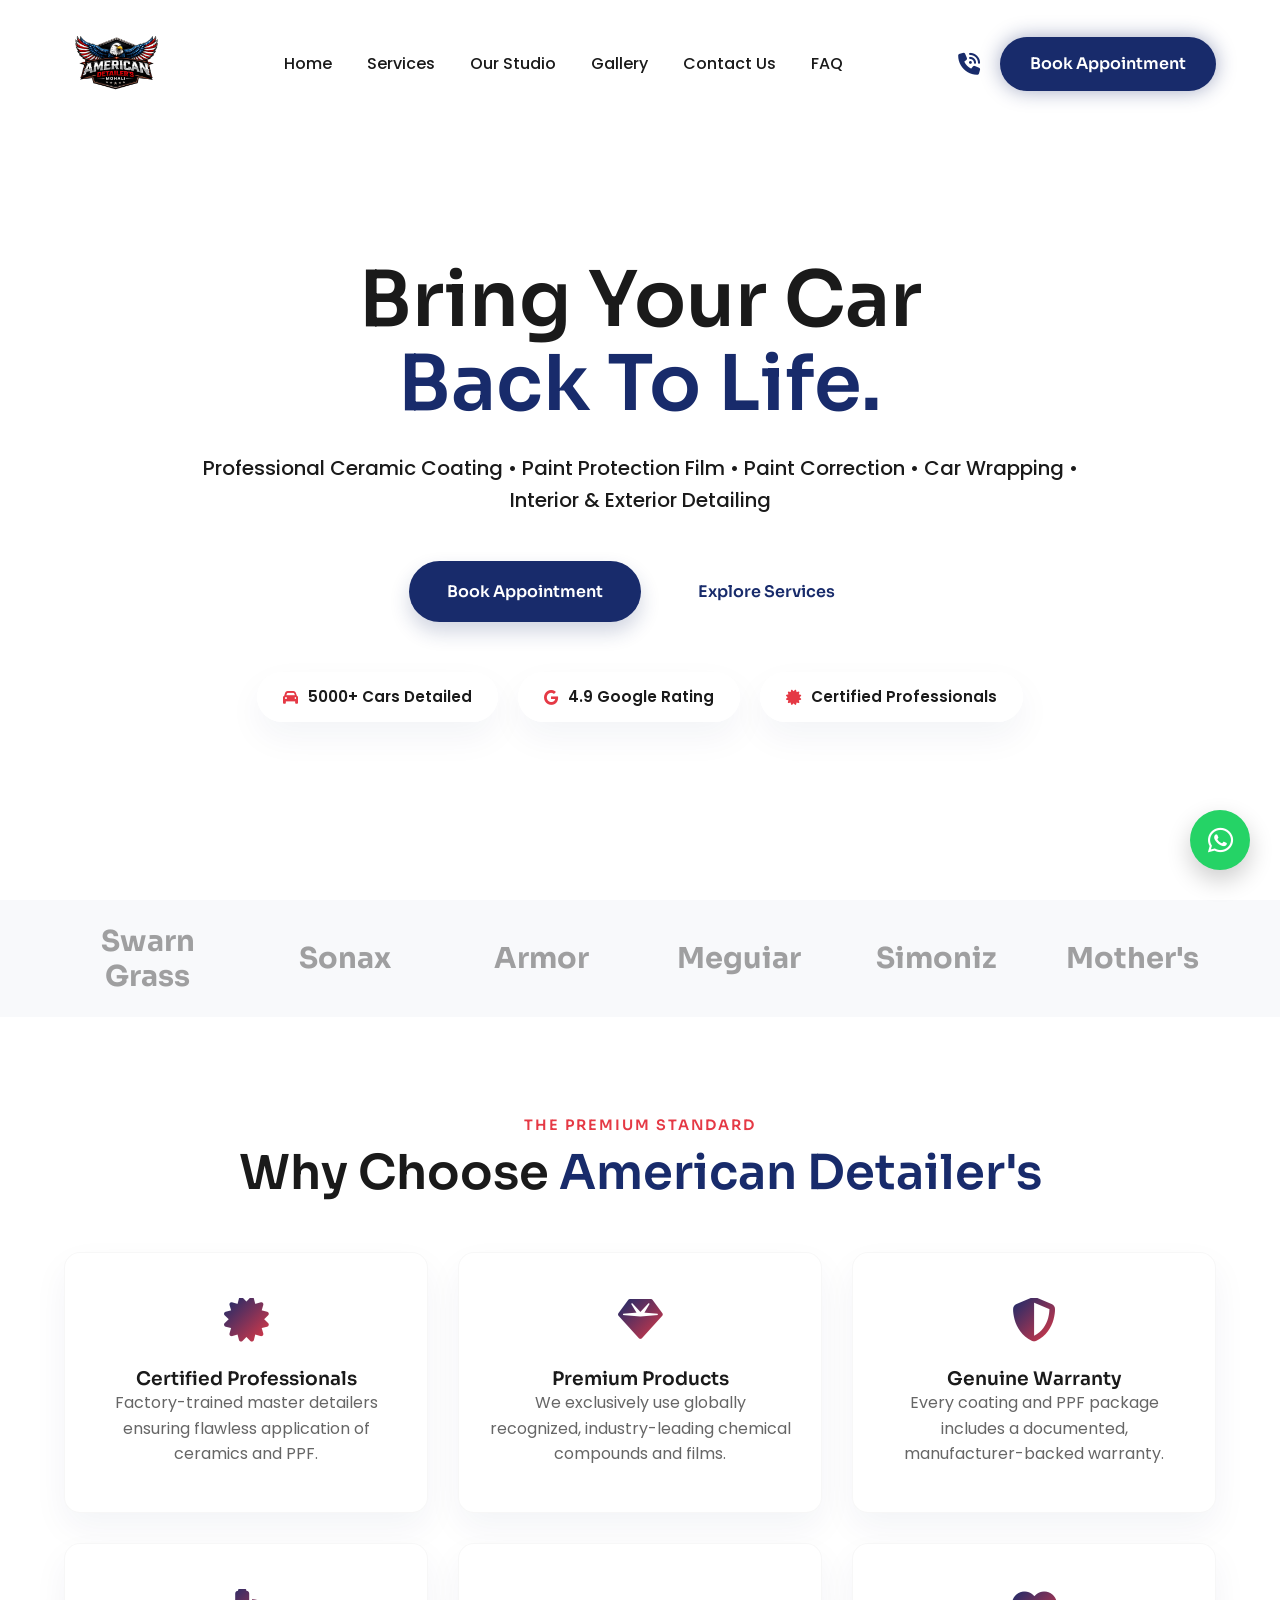
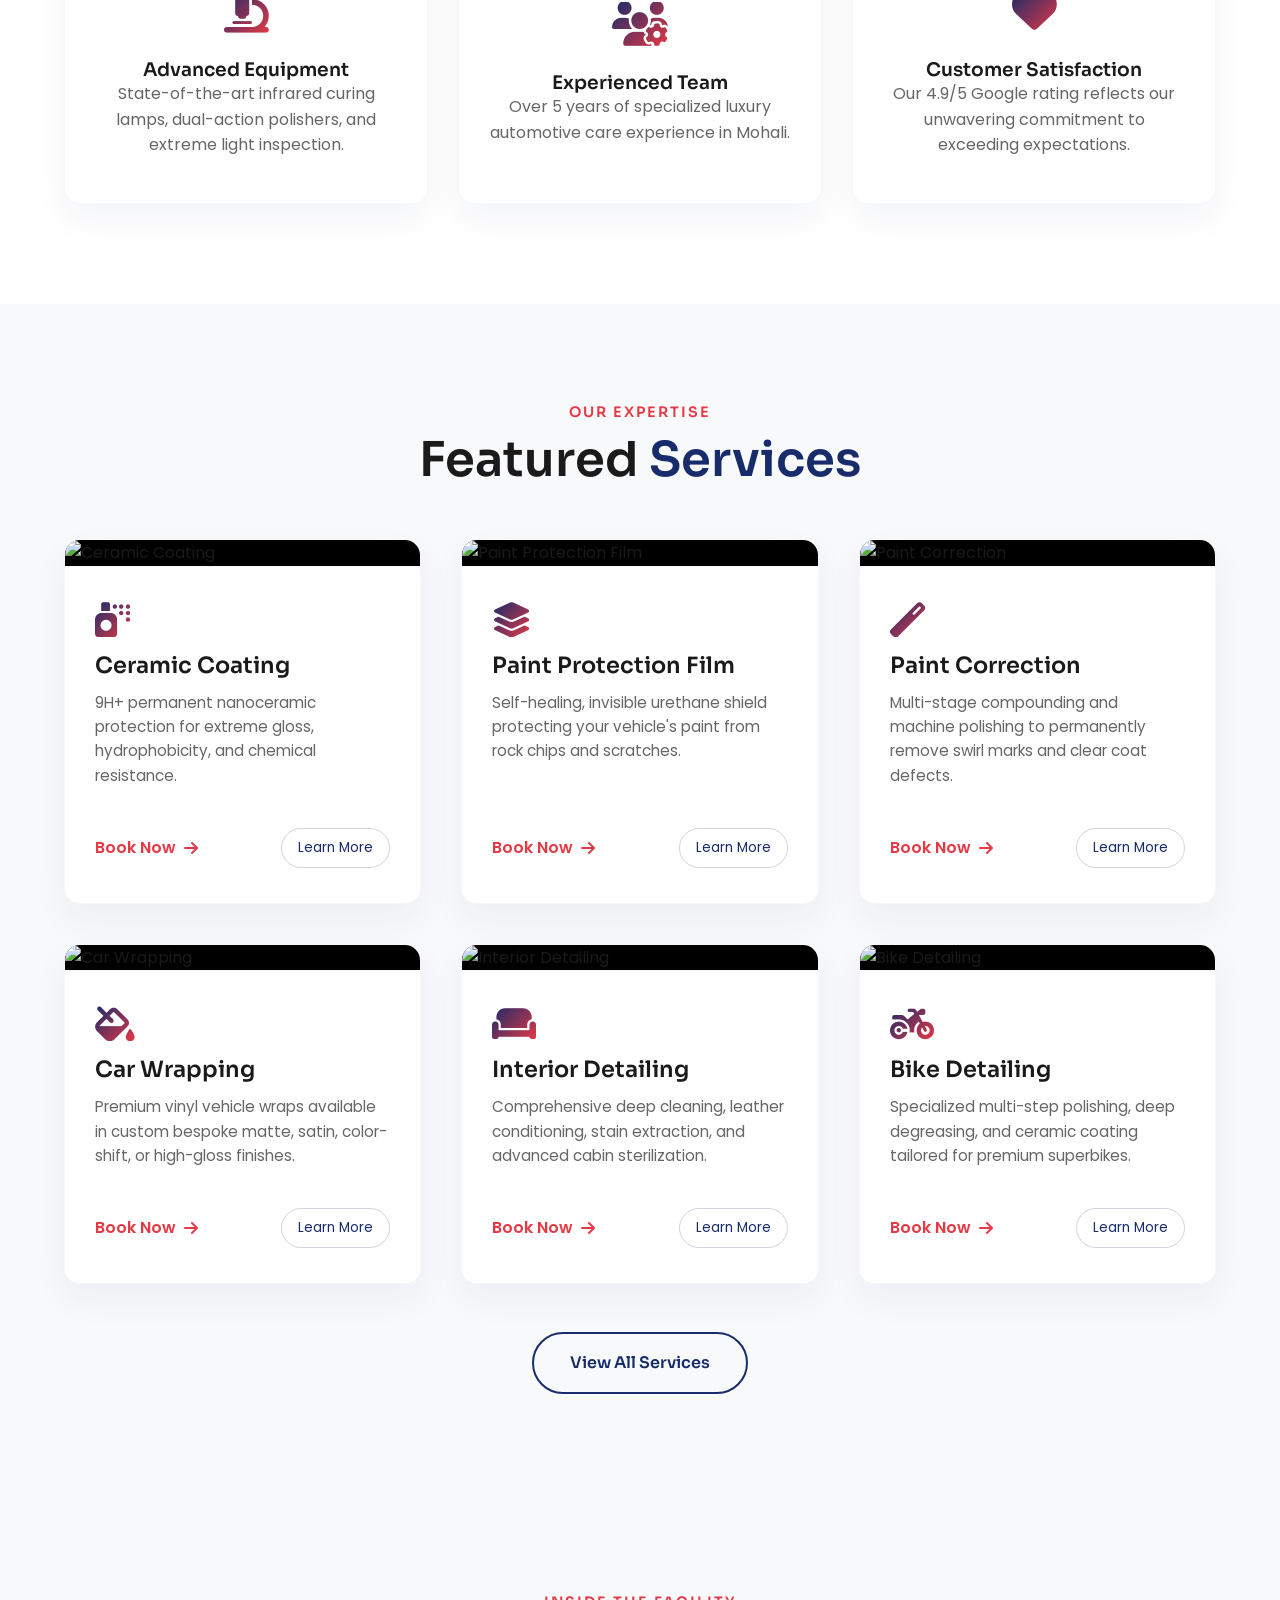
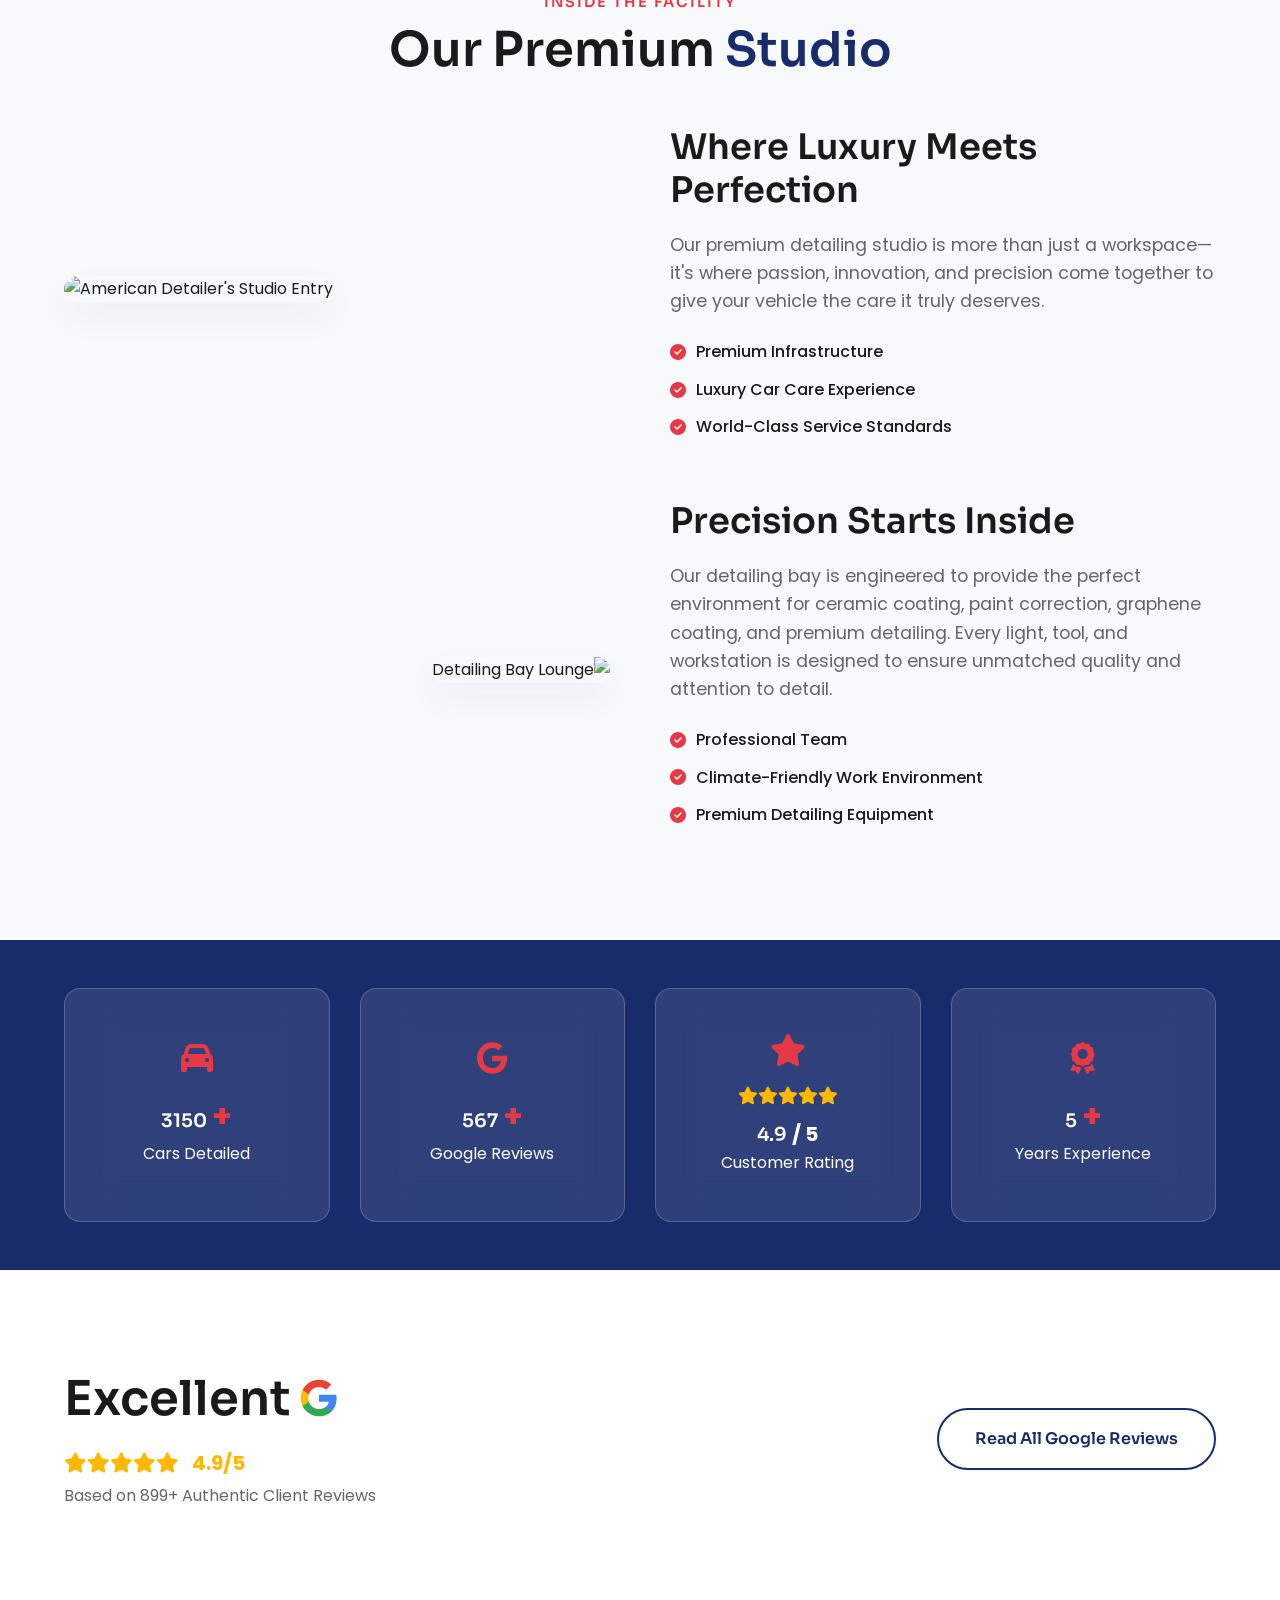
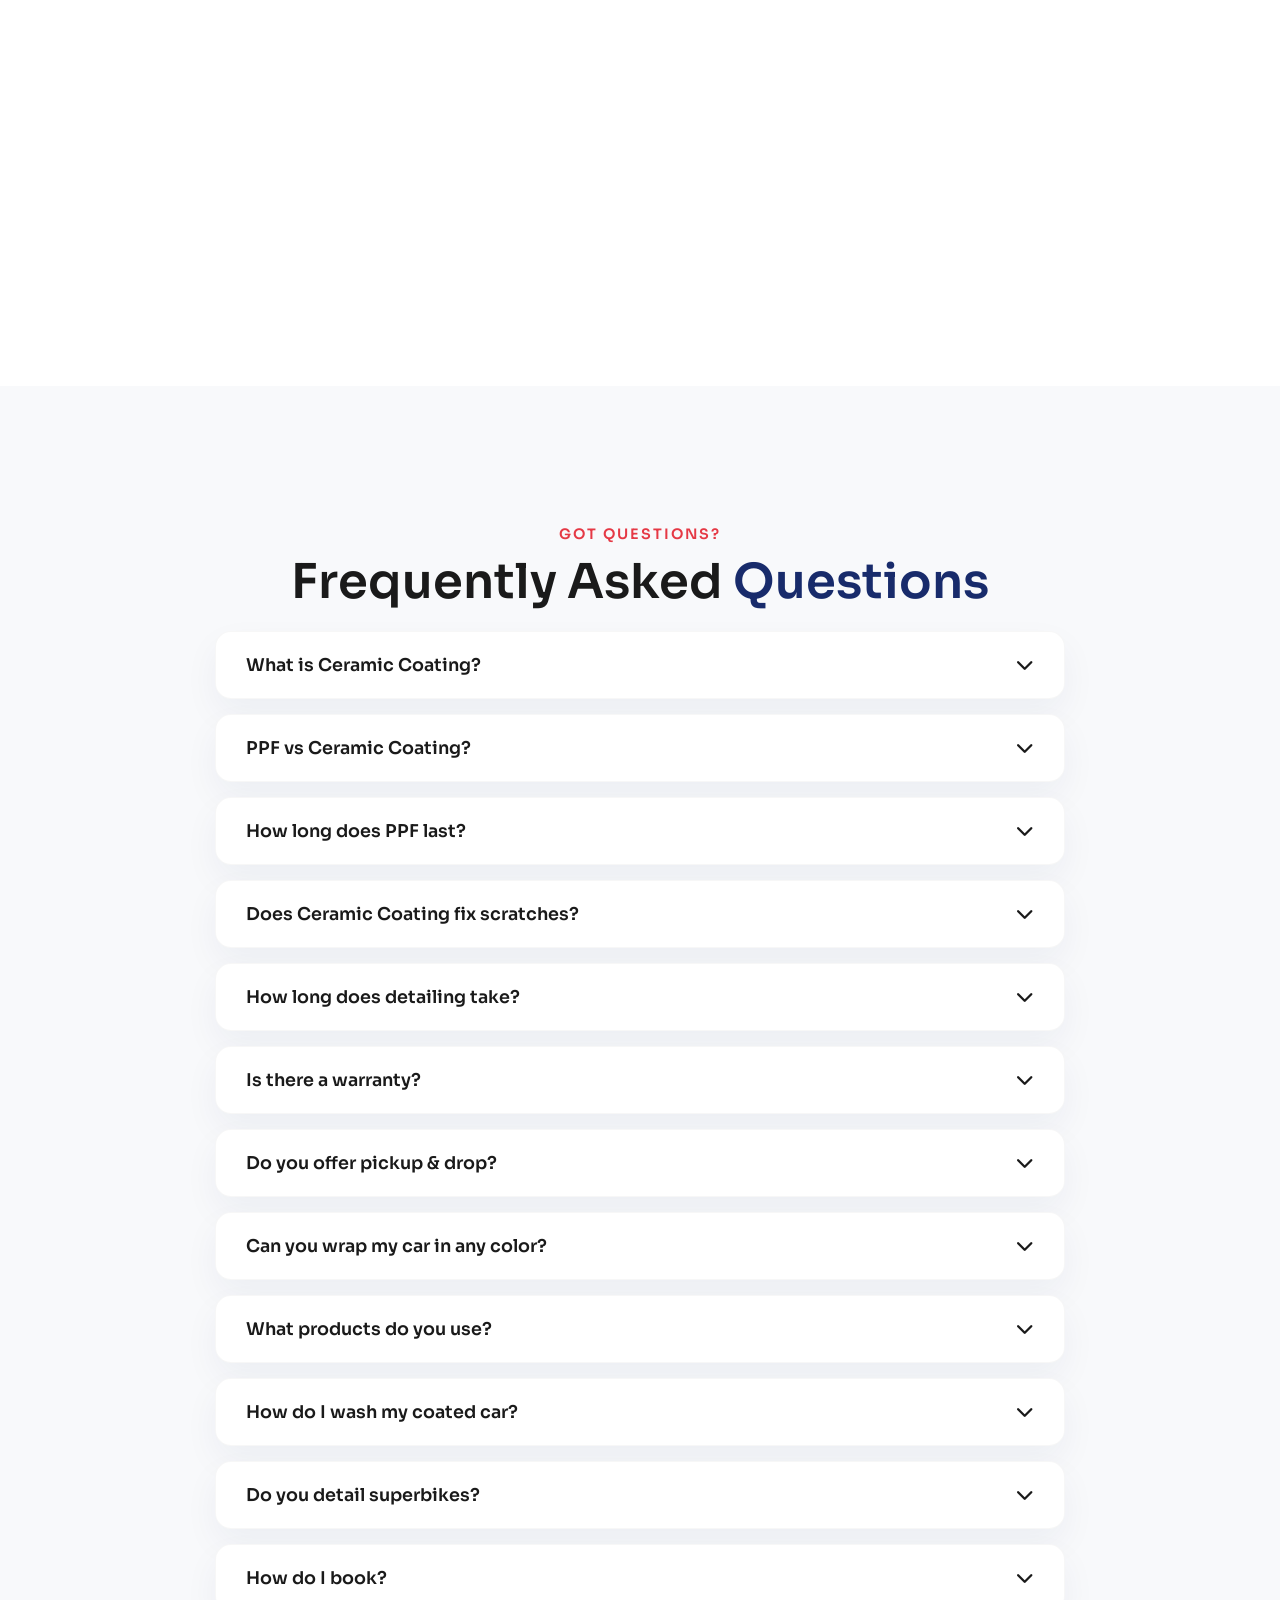
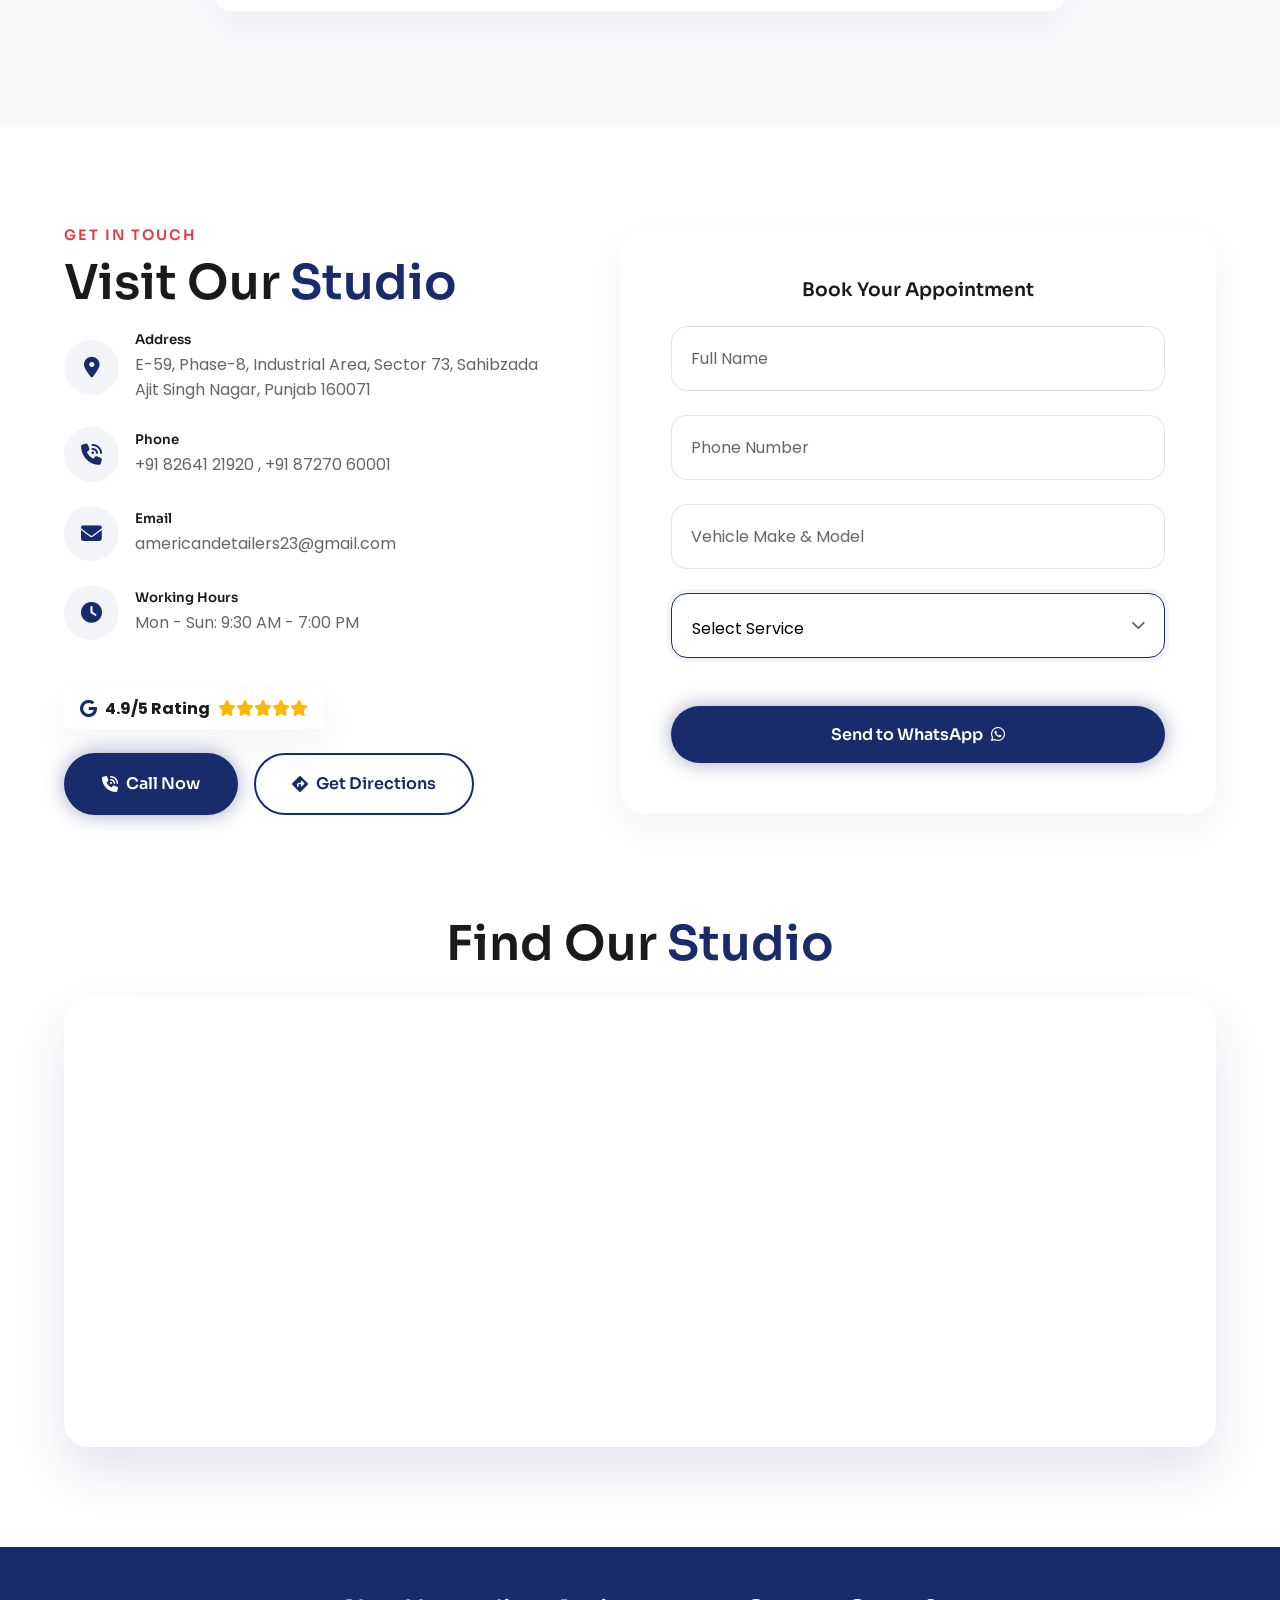
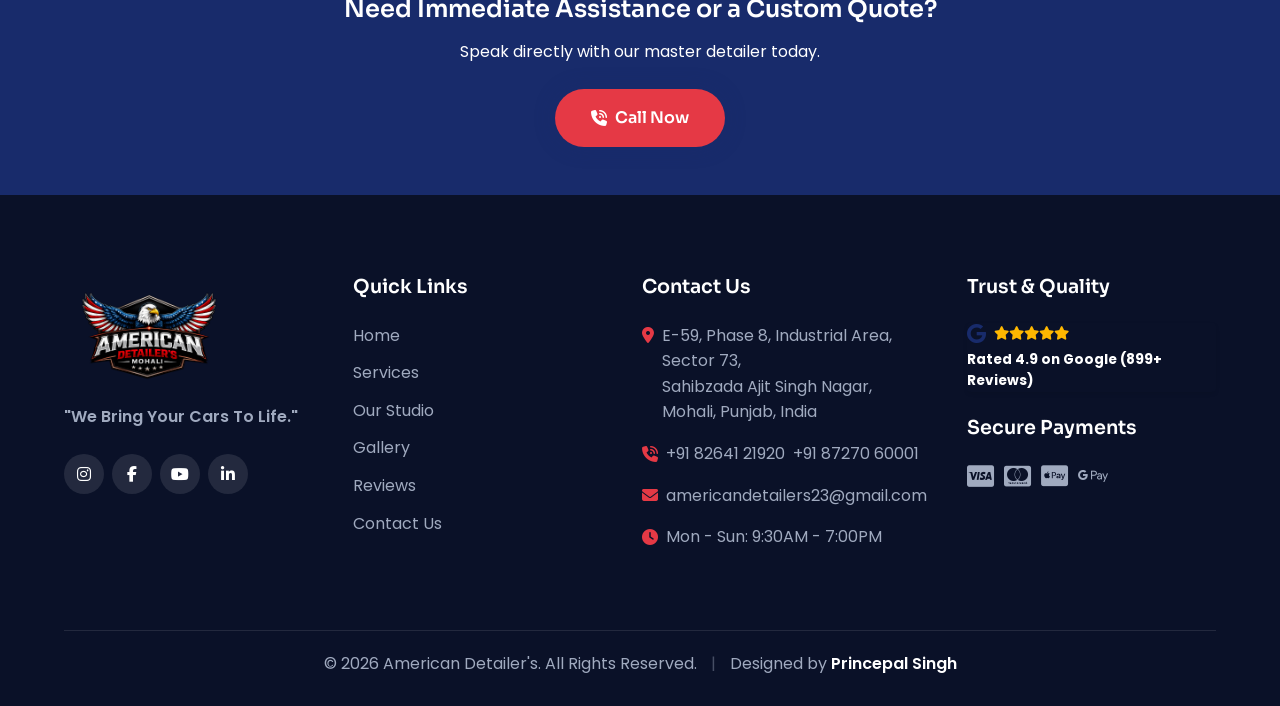
==== index.html @ 73a1cb14 "Add files via upload" ====
<!DOCTYPE html>
<html lang="en">
<head>
    <meta charset="UTF-8">
    <meta name="viewport" content="width=device-width, initial-scale=1.0">
    <title>American Detailer's | Luxury Auto Detailing Studio</title>
    <meta name="description" content="Mohali's premium auto detailing studio. We bring your cars to life with Ceramic Coating, PPF, and Paint Correction.">
    
    <!-- Fonts -->
    <link rel="preconnect" href="https://fonts.googleapis.com">
    <link rel="preconnect" href="https://fonts.gstatic.com" crossorigin>
    <link href="https://fonts.googleapis.com/css2?family=Poppins:wght@300;400;500;600&family=Sora:wght@400;500;600;700&display=swap" rel="stylesheet">
    
    <!-- Libraries -->
    <link rel="stylesheet" href="https://cdnjs.cloudflare.com/ajax/libs/font-awesome/6.4.0/css/all.min.css">
    <link rel="stylesheet" href="https://unpkg.com/aos@2.3.1/dist/aos.css">
    <link rel="stylesheet" href="https://cdn.jsdelivr.net/npm/swiper@10/swiper-bundle.min.css">
    
    <!-- CSS -->
    <link rel="stylesheet" href="style.css">

    <!-- New Home Page Specific Styles (Maintains existing variables & design language) -->
    <style>
        /* Why Choose Us Section */
        .features-grid { display: grid; grid-template-columns: repeat(auto-fit, minmax(300px, 1fr)); gap: 30px; margin-top: 50px; }
        .feature-card { padding: 45px 30px; text-align: center; display: flex; flex-direction: column; align-items: center; justify-content: center; height: 100%; border: 1px solid rgba(0,0,0,0.03); }
        .feature-icon { font-size: 2.8rem; margin-bottom: 25px; display: inline-block; background: linear-gradient(135deg, var(--primary), var(--accent)); -webkit-background-clip: text; -webkit-text-fill-color: transparent; }
        
        /* Updated Service Cards Actions */
        .service-actions { display: flex; align-items: center; justify-content: space-between; width: 100%; margin-top: auto; padding-top: 15px; }
        .service-actions .btn-text { margin-top: 0 !important; }
        .service-actions .btn-outline-sm { padding: 8px 16px; border: 1px solid rgba(24, 43, 107, 0.2); border-radius: 50px; font-size: 0.85rem; color: var(--primary); transition: var(--transition); }
        .service-actions .btn-outline-sm:hover { background: var(--primary); color: #fff; border-color: var(--primary); }

        /* Before & After Section */
        .bna-grid { display: grid; grid-template-columns: repeat(auto-fit, minmax(320px, 1fr)); gap: 40px; margin-top: 50px; }
        .bna-card { overflow: hidden; position: relative; border: 1px solid rgba(0,0,0,0.03); border-radius: var(--radius); }
        .bna-image-wrapper { display: flex; width: 100%; position: relative; }
        .bna-image-wrapper img { width: 50%; height: 350px; object-fit: cover; }
        .bna-divider { position: absolute; left: 50%; top: 0; bottom: 0; width: 4px; background: #fff; transform: translateX(-50%); z-index: 2; box-shadow: 0 0 15px rgba(0,0,0,0.3); }
        .bna-labels { position: absolute; bottom: 25px; left: 20px; right: 20px; display: flex; justify-content: space-between; z-index: 3; pointer-events: none; }
        .bna-label { background: rgba(255,255,255,0.95); backdrop-filter: blur(10px); padding: 6px 18px; border-radius: 50px; font-weight: 600; font-size: 0.85rem; color: var(--text-dark); box-shadow: var(--shadow-soft); text-transform: uppercase; letter-spacing: 1px; }

        /* Gallery Preview Section */
        .gallery-grid { display: grid; grid-template-columns: repeat(auto-fit, minmax(300px, 1fr)); gap: 20px; margin-top: 50px; }
        .gallery-item { border-radius: var(--radius); overflow: hidden; height: 300px; position: relative; box-shadow: var(--shadow-soft); }
        .gallery-item img { width: 100%; height: 100%; object-fit: cover; transition: transform 0.8s cubic-bezier(0.16, 1, 0.3, 1); }
        .gallery-item:hover img { transform: scale(1.1); }
        .gallery-overlay { position: absolute; inset: 0; background: linear-gradient(to top, rgba(0,0,0,0.5), transparent); opacity: 0; transition: var(--transition); }
        .gallery-item:hover .gallery-overlay { opacity: 1; }

        /* Final Call To Action */
        .final-cta-wrapper { background: linear-gradient(135deg, var(--primary), #0a1435); border-radius: 30px; padding: 80px 40px; position: relative; overflow: hidden; box-shadow: 0 25px 50px rgba(24, 43, 107, 0.2); }
        .cta-shape { position: absolute; right: -5%; top: -10%; font-size: 350px; color: rgba(255,255,255,0.03); pointer-events: none; transform: rotate(-15deg); }
        .final-cta-content { position: relative; z-index: 2; }
    </style>
</head>
<body>

    <!-- Premium Luxury Preloader -->
    <div id="premium-preloader" aria-label="Loading American Detailer's website">
        <img src="MOHALI.png" alt="American Detailer's Logo" class="preloader-logo">
        <div class="preloader-welcome">
            <span class="small-text">Welcome To</span>
            <span class="large-text">American Detailer's</span>
        </div>
        <div class="preloader-bar-container">
            <div class="preloader-bar"></div>
        </div>
        <div class="preloader-text">Loading<span class="dots"></span></div>
    </div>

    <!-- Scroll Progress -->
    <div class="scroll-progress" id="scroll-progress"></div>

    <!-- Floating Actions -->
    <a href="https://wa.me/918264121920?text=Hi%20American%20Detailer's,%20I%20need%20assistance." class="floating-btn float-wa pulse-anim" target="_blank" aria-label="WhatsApp">
        <i class="fab fa-whatsapp"></i>
    </a>
    <a href="tel:+918264121920" class="floating-btn float-call mobile-only" aria-label="Call Us">
        <i class="fas fa-phone-volume"></i>
    </a>

    <!-- Navbar -->
    <header id="navbar" class="header">
        <div class="container nav-container">
            <a href="#home" class="brand-logo" aria-label="Home">
                <img src="MOHALI.png" alt="American Detailer's Logo">
            </a>
            <nav class="nav-menu" id="nav-menu" aria-label="Main Navigation">
                <ul>
                    <li><a href="#home" class="nav-link">Home</a></li>
                    <li><a href="services.html" class="nav-link">Services</a></li>
                    <li><a href="#studio" class="nav-link">Our Studio</a></li>
                    <li><a href="gallery.html" class="nav-link">Gallery</a></li>
                    <li><a href="contactus.html" class="nav-link">Contact Us</a></li>
                    <li><a href="#faq" class="nav-link">FAQ</a></li>
                </ul>
            </nav>
            <div class="nav-actions">
                <a href="tel:+918264121920" class="action-icon" aria-label="Call Now"><i class="fas fa-phone-volume"></i></a>
                <a href="contactus.html" class="btn btn-primary btn-glow nav-btn">Book Appointment</a>
            </div>
            <button class="hamburger" id="hamburger" aria-label="Toggle Menu"><i class="fas fa-bars"></i></button>
        </div>
    </header>

    <!-- Hero Section (Cinematic Video) -->
    <section id="home" class="hero">
        <div class="hero-video-wrapper">
            <video autoplay muted loop playsinline class="hero-video" preload="auto">
                <source src="https://res.cloudinary.com/hx9nm2i8/video/upload/v1786132676/home_video_xk02fj.mov" type="video/mp4">
            </video>
            <div class="hero-overlay"></div>
        </div>
        
        <div class="container hero-content text-center">
            <h1 class="hero-title gs-reveal">Bring Your Car <br><span class="text-primary">Back To Life.</span></h1>
            <p class="hero-subtitle gs-reveal">Professional Ceramic Coating • Paint Protection Film • Paint Correction • Car Wrapping • Interior & Exterior Detailing</p>
            
            <div class="hero-buttons gs-reveal">
                <a href="contactus.html" class="btn btn-primary ripple">Book Appointment</a>
                <a href="services.html" class="btn btn-glass">Explore Services</a>
            </div>
            
            <div class="trust-badges gs-reveal">
                <div class="badge glass-badge"><i class="fas fa-car text-accent"></i> 5000+ Cars Detailed</div>
                <div class="badge glass-badge"><i class="fab fa-google text-accent"></i> 4.9 Google Rating</div>
                <div class="badge glass-badge"><i class="fas fa-certificate text-accent"></i> Certified Professionals</div>
            </div>
        </div>
    </section>

    <!-- Brands Slider -->
    <section class="brands-section bg-secondary py-4" aria-label="Trusted Brands">
        <div class="container">
            <div class="swiper brands-swiper">
                <div class="swiper-wrapper align-items-center">
                    <div class="swiper-slide brand-logo-item"><h3>Chemical Guy's</h3></div>
                    <div class="swiper-slide brand-logo-item"><h3>Swarn Grass</h3></div>
                    <div class="swiper-slide brand-logo-item"><h3>Sonax</h3></div>
                    <div class="swiper-slide brand-logo-item"><h3>Armor</h3></div>
                    <div class="swiper-slide brand-logo-item"><h3>Meguiar</h3></div>
                    <div class="swiper-slide brand-logo-item"><h3>Simoniz</h3></div>
                    <div class="swiper-slide brand-logo-item"><h3>Mother's</h3></div>
                     <div class="swiper-slide brand-logo-item"><h3>Turtle Wax</h3></div>
                      <div class="swiper-slide brand-logo-item"><h3>Rain x</h3></div>
                </div>
            </div>
        </div>
    </section>

    <!-- NEW: Why Choose Us -->
    <section id="why-choose-us" class="why-choose-us section-padding bg-main">
        <div class="container">
            <div class="section-header text-center" data-aos="fade-up">
                <h4 class="section-label">The Premium Standard</h4>
                <h2 class="section-title">Why Choose <span class="text-primary">American Detailer's</span></h2>
            </div>
            <div class="features-grid">
                <div class="luxury-card glass-card feature-card glass-hover" data-aos="fade-up" data-aos-delay="50">
                    <i class="fas fa-certificate feature-icon"></i>
                    <h3>Certified Professionals</h3>
                    <p class="text-muted m-0">Factory-trained master detailers ensuring flawless application of ceramics and PPF.</p>
                </div>
                <div class="luxury-card glass-card feature-card glass-hover" data-aos="fade-up" data-aos-delay="100">
                    <i class="fas fa-gem feature-icon"></i>
                    <h3>Premium Products</h3>
                    <p class="text-muted m-0">We exclusively use globally recognized, industry-leading chemical compounds and films.</p>
                </div>
                <div class="luxury-card glass-card feature-card glass-hover" data-aos="fade-up" data-aos-delay="150">
                    <i class="fas fa-shield-alt feature-icon"></i>
                    <h3>Genuine Warranty</h3>
                    <p class="text-muted m-0">Every coating and PPF package includes a documented, manufacturer-backed warranty.</p>
                </div>
                <div class="luxury-card glass-card feature-card glass-hover" data-aos="fade-up" data-aos-delay="200">
                    <i class="fas fa-microscope feature-icon"></i>
                    <h3>Advanced Equipment</h3>
                    <p class="text-muted m-0">State-of-the-art infrared curing lamps, dual-action polishers, and extreme light inspection.</p>
                </div>
                <div class="luxury-card glass-card feature-card glass-hover" data-aos="fade-up" data-aos-delay="250">
                    <i class="fas fa-users-cog feature-icon"></i>
                    <h3>Experienced Team</h3>
                    <p class="text-muted m-0">Over 5 years of specialized luxury automotive care experience in Mohali.</p>
                </div>
                <div class="luxury-card glass-card feature-card glass-hover" data-aos="fade-up" data-aos-delay="300">
                    <i class="fas fa-heart feature-icon"></i>
                    <h3>Customer Satisfaction</h3>
                    <p class="text-muted m-0">Our 4.9/5 Google rating reflects our unwavering commitment to exceeding expectations.</p>
                </div>
            </div>
        </div>
    </section>

    <!-- UPDATED: 6 Featured Services -->
    <section id="services" class="services section-padding bg-secondary">
        <div class="container">
            <div class="section-header text-center" data-aos="fade-up">
                <h4 class="section-label">Our Expertise</h4>
                <h2 class="section-title">Featured <span class="text-primary">Services</span></h2>
            </div>
            
            <div class="service-grid">
                <!-- Service 1 -->
                <div class="luxury-card service-card glass-hover" data-aos="fade-up" data-aos-delay="50">
                    <div class="card-img"><img src="https://res.cloudinary.com/hx9nm2i8/image/upload/v1786171110/coating_qdvdky.png" alt="Ceramic Coating" loading="lazy"></div>
                    <div class="card-body">
                        <i class="fas fa-spray-can card-icon text-primary"></i>
                        <h3>Ceramic Coating</h3>
                        <p>9H+ permanent nanoceramic protection for extreme gloss, hydrophobicity, and chemical resistance.</p>
                        <div class="service-actions">
                            <a href="contactus.html" class="btn-text">Book Now <i class="fas fa-arrow-right"></i></a>
                            <a href="services.html" class="btn-outline-sm">Learn More</a>
                        </div>
                    </div>
                </div>
                <!-- Service 2 -->
                <div class="luxury-card service-card glass-hover" data-aos="fade-up" data-aos-delay="100">
                    <div class="card-img"><img src="https://res.cloudinary.com/hx9nm2i8/image/upload/v1786171041/ppf_hvkxyx.png" alt="Paint Protection Film" loading="lazy"></div>
                    <div class="card-body">
                        <i class="fas fa-layer-group card-icon text-primary"></i>
                        <h3>Paint Protection Film</h3>
                        <p>Self-healing, invisible urethane shield protecting your vehicle's paint from rock chips and scratches.</p>
                        <div class="service-actions">
                            <a href="contactus.html" class="btn-text">Book Now <i class="fas fa-arrow-right"></i></a>
                            <a href="services.html" class="btn-outline-sm">Learn More</a>
                        </div>
                    </div>
                </div>
                <!-- Service 3 -->
                <div class="luxury-card service-card glass-hover" data-aos="fade-up" data-aos-delay="150">
                    <div class="card-img"><img src="https://res.cloudinary.com/hx9nm2i8/image/upload/v1786170815/paint_dungpp.png" alt="Paint Correction" loading="lazy"></div>
                    <div class="card-body">
                        <i class="fas fa-magic card-icon text-primary"></i>
                        <h3>Paint Correction</h3>
                        <p>Multi-stage compounding and machine polishing to permanently remove swirl marks and clear coat defects.</p>
                        <div class="service-actions">
                            <a href="contactus.html" class="btn-text">Book Now <i class="fas fa-arrow-right"></i></a>
                            <a href="services.html" class="btn-outline-sm">Learn More</a>
                        </div>
                    </div>
                </div>
                <!-- Service 4 -->
                <div class="luxury-card service-card glass-hover" data-aos="fade-up">
                    <div class="card-img"><img src="https://res.cloudinary.com/hx9nm2i8/image/upload/v1786170458/wrap_o2c32s.png" alt="Car Wrapping" loading="lazy"></div>
                    <div class="card-body">
                        <i class="fas fa-fill-drip card-icon text-primary"></i>
                        <h3>Car Wrapping</h3>
                        <p>Premium vinyl vehicle wraps available in custom bespoke matte, satin, color-shift, or high-gloss finishes.</p>
                        <div class="service-actions">
                            <a href="contactus.html" class="btn-text">Book Now <i class="fas fa-arrow-right"></i></a>
                            <a href="services.html" class="btn-outline-sm">Learn More</a>
                        </div>
                    </div>
                </div>
                <!-- Service 5 -->
                <div class="luxury-card service-card glass-hover" data-aos="fade-up">
                    <div class="card-img"><img src="https://res.cloudinary.com/hx9nm2i8/image/upload/v1786170857/interior_squxdz.png" alt="Interior Detailing" loading="lazy"></div>
                    <div class="card-body">
                        <i class="fas fa-couch card-icon text-primary"></i>
                        <h3>Interior Detailing</h3>
                        <p>Comprehensive deep cleaning, leather conditioning, stain extraction, and advanced cabin sterilization.</p>
                        <div class="service-actions">
                            <a href="contactus.html" class="btn-text">Book Now <i class="fas fa-arrow-right"></i></a>
                            <a href="services.html" class="btn-outline-sm">Learn More</a>
                        </div>
                    </div>
                </div>
                <!-- Service 6 -->
                <div class="luxury-card service-card glass-hover" data-aos="fade-up">
                    <div class="card-img"><img src="https://res.cloudinary.com/hx9nm2i8/image/upload/v1786167711/bike_detailing_main_ctgzqr.png" alt="Bike Detailing" loading="lazy"></div>
                    <div class="card-body">
                        <i class="fas fa-motorcycle card-icon text-primary"></i>
                        <h3>Bike Detailing</h3>
                        <p>Specialized multi-step polishing, deep degreasing, and ceramic coating tailored for premium superbikes.</p>
                        <div class="service-actions">
                            <a href="contactus.html" class="btn-text">Book Now <i class="fas fa-arrow-right"></i></a>
                            <a href="services.html" class="btn-outline-sm">Learn More</a>
                        </div>
                    </div>
                </div>
            </div>
            
            <div class="text-center mt-5 pt-4" data-aos="fade-up">
                <a href="services.html" class="btn btn-outline px-5 py-3 fs-5">View All Services</a>
            </div>
        </div>
    </section>

   

    <!-- Our Studio (GSAP Alternating Section) -->
    <section id="studio" class="studio-section section-padding bg-secondary overflow-hidden">
        <div class="container">
            <div class="section-header text-center mb-5" data-aos="fade-up">
                <h4 class="section-label">Inside The Facility</h4>
                <h2 class="section-title">Our Premium <span class="text-primary">Studio</span></h2>
            </div>
            
            <div class="studio-row">
                <div class="studio-img gs-left"><img src="https://res.cloudinary.com/hx9nm2i8/image/upload/v1786180911/IMG_5765_ldcysw.png" alt="American Detailer's Studio Entry" class="shadow-premium rounded-img" loading="lazy"></div>
                <div class="studio-content gs-right">
                    <h3>Where Luxury Meets Perfection</h3>
                    <p>Our premium detailing studio is more than just a workspace—it's where passion, innovation, and precision come together to give your vehicle the care it truly deserves.</p>
                    <ul class="check-list mt-4">
                        <li><i class="fas fa-check-circle text-accent"></i> Premium Infrastructure</li>
                        <li><i class="fas fa-check-circle text-accent"></i> Luxury Car Care Experience</li>
                        <li><i class="fas fa-check-circle text-accent"></i> World-Class Service Standards</li>
                    </ul>
                </div>
            </div>
            
            <div class="studio-row reverse-row mt-5 pt-4">
                <div class="studio-content gs-left">
                    <h3>Precision Starts Inside</h3>
                    <p>Our detailing bay is engineered to provide the perfect environment for ceramic coating, paint correction, graphene coating, and premium detailing. Every light, tool, and workstation is designed to ensure unmatched quality and attention to detail.</p>
                    <ul class="check-list mt-4">
                        <li><i class="fas fa-check-circle text-accent"></i> Professional Team</li>
                        <li><i class="fas fa-check-circle text-accent"></i> Climate-Friendly Work Environment</li>
                        <li><i class="fas fa-check-circle text-accent"></i> Premium Detailing Equipment</li>
                    </ul>
                </div>
                <div class="studio-img gs-right"><img src="https://res.cloudinary.com/hx9nm2i8/image/upload/v1786127480/entry_whrope.png" alt="Detailing Bay Lounge" class="shadow-premium rounded-img" loading="lazy"></div>
            </div>
        </div>
    </section> 
    <!-- Statistics -->
    <section class="stats-section py-5 bg-primary text-white">
        <div class="container stats-grid">
            <div class="stat-card glass-card">
                <i class="fas fa-car fa-2x text-accent mb-3"></i>
                <div class="stat-number">
                    <h3 class="counter d-inline-block m-0" data-target="5000">0</h3><span class="fs-2 fw-bold text-accent">+</span>
                </div>
                <p class="m-0 mt-2">Cars Detailed</p>
            </div>
            <div class="stat-card glass-card">
                <i class="fab fa-google fa-2x text-accent mb-3"></i>
                <div class="stat-number">
                    <h3 class="counter d-inline-block m-0" data-target="899">0</h3><span class="fs-2 fw-bold text-accent">+</span>
                </div>
                <p class="m-0 mt-2">Google Reviews</p>
            </div>
            <div class="stat-card glass-card">
                <i class="fas fa-star fa-2x text-accent mb-3"></i>
                <div class="text-warning mb-2 fs-5"><i class="fas fa-star"></i><i class="fas fa-star"></i><i class="fas fa-star"></i><i class="fas fa-star"></i><i class="fas fa-star"></i></div>
                <div class="stat-number d-flex align-items-baseline gap-1">
                    <h3 class="counter float-counter d-inline-block m-0" data-target="4.9">4.9</h3>
                    <span class="fs-4 fw-bold"> / 5</span>
                </div>
                <p class="m-0 mt-2">Customer Rating</p>
            </div>
            <div class="stat-card glass-card">
                <i class="fas fa-award fa-2x text-accent mb-3"></i>
                <div class="stat-number">
                    <h3 class="counter d-inline-block m-0" data-target="5">0</h3><span class="fs-2 fw-bold text-accent">+</span>
                </div>
                <p class="m-0 mt-2">Years Experience</p>
            </div>
        </div>
    </section>

    <!-- Dedicated Google Reviews Section -->
    <section id="reviews" class="google-reviews-section section-padding">
        <div class="container">
            <div class="review-header d-flex justify-content-between align-items-center mb-5 flex-wrap gap-4" data-aos="fade-up">
                <div>
                    <h2 class="section-title mb-0 d-flex align-items-center flex-wrap gap-2">
                        Excellent 
                        <svg class="google-logo" viewBox="0 0 24 24" width="40" height="40" xmlns="http://www.w3.org/2000/svg" aria-label="Google Logo"><path d="M22.56 12.25c0-.78-.07-1.53-.2-2.25H12v4.26h5.92c-.26 1.37-1.04 2.53-2.21 3.31v2.77h3.57c2.08-1.92 3.28-4.74 3.28-8.09z" fill="#4285F4"/><path d="M12 23c2.97 0 5.46-.98 7.28-2.66l-3.57-2.77c-.98.66-2.23 1.06-3.71 1.06-2.86 0-5.29-1.93-6.16-4.53H2.18v2.84C3.99 20.53 7.7 23 12 23z" fill="#34A853"/><path d="M5.84 14.09c-.22-.66-.35-1.36-.35-2.09s.13-1.43.35-2.09V7.07H2.18C1.43 8.55 1 10.22 1 12s.43 3.45 1.18 4.93l2.85-2.22.81-.62z" fill="#FBBC05"/><path d="M12 5.38c1.62 0 3.06.56 4.21 1.64l3.15-3.15C17.45 2.09 14.97 1 12 1 7.7 1 3.99 3.47 2.18 7.07l3.66 2.84c.87-2.6 3.3-4.53 6.16-4.53z" fill="#EA4335"/></svg>
                    </h2>
                    <div class="rating-stars text-warning fs-4 mt-2">
                        <i class="fas fa-star"></i><i class="fas fa-star"></i><i class="fas fa-star"></i><i class="fas fa-star"></i><i class="fas fa-star"></i> <span class="text-dark fw-bold ms-2">4.9/5</span>
                    </div>
                    <p class="text-muted mt-1">Based on 899+ Authentic Client Reviews</p>
                </div>
              <a 
    href="https://www.google.com/search?q=american+detailers&oq=&gs_lcrp=[base64]&sourceid=chrome&source=chrome.rb&ie=UTF-8#lrd=0x390feff2cc582c63:0xbdb77b0b506df8c0,1"
    class="btn btn-outline px-4"
    target="_blank"
    rel="noopener noreferrer"
>
    Read All Google Reviews
</a>
            </div>

            <div class="swiper review-swiper" data-aos="fade-up">
                <div class="swiper-wrapper">
                    <!-- Review 1 -->
                    <div class="swiper-slide">
                        <div class="review-card glass-card shadow-premium luxury-card">
                            <div class="d-flex align-items-center mb-3">
                                <img src="https://res.cloudinary.com/hx9nm2i8/image/upload/v1786165082/r2_bmr6z1.jpg" alt="Anshum Datta Profile" class="reviewer-img" loading="lazy">
                                <div><h5 class="mb-0">Anshum Datta</h5><small class="text-muted">2 Months ago</small></div>
                                <i class="fab fa-google ms-auto text-primary fs-4"></i>
                            </div>
                            <div class="text-warning mb-2"><i class="fas fa-star"></i><i class="fas fa-star"></i><i class="fas fa-star"></i><i class="fas fa-star"></i><i class="fas fa-star"></i></div>
                            <p class="review-text">"Genuinely I was delighted to see my XUV shining after a harsh Ladakh trip... it was completely covered in dust & slush. Thank you team American Detailers for giving back the lost shine to my car, it was a wonderful experience. 👌 Keep it up. Cheers!"</p>
                        </div>
                    </div>
                    <!-- Review 2 -->
                    <div class="swiper-slide">
                        <div class="review-card glass-card shadow-premium luxury-card">
                            <div class="d-flex align-items-center mb-3">
                                <img src="https://res.cloudinary.com/hx9nm2i8/image/upload/v1786164958/review_r7uwft.jpg" alt="Vijay Kumar Profile" class="reviewer-img" loading="lazy">
                                <div><h5 class="mb-0">Vijay Kumar</h5><small class="text-muted">3 Months ago</small></div>
                                <i class="fab fa-google ms-auto text-primary fs-4"></i>
                            </div>
                            <div class="text-warning mb-2"><i class="fas fa-star"></i><i class="fas fa-star"></i><i class="fas fa-star"></i><i class="fas fa-star"></i><i class="fas fa-star"></i></div>
                            <p class="review-text">"I recently took my Toyota Fortuner to American Detailer Mohali for ceramic coating and full detailing. The team was professional, explained every step, and delivered an exceptional mirror-like finish. The SUV looks better than showroom condition."</p>
                        </div>
                    </div>
                </div>
                <div class="swiper-pagination mt-4"></div>
            </div>
        </div>
    </section>

   

 <!-- FAQ (12 Items) -->
    <section id="faq" class="faq-section section-padding bg-secondary">
        <div class="container faq-container">
            <div class="section-header text-center" data-aos="fade-up">
                <h4 class="section-label">Got Questions?</h4>
                <h2 class="section-title">Frequently Asked <span class="text-primary">Questions</span></h2>
            </div>
            
            <div class="luxury-accordion">
                <div class="acc-item"><button class="acc-header">What is Ceramic Coating? <i class="fas fa-chevron-down"></i></button><div class="acc-content"><p>A liquid polymer that chemically bonds to paint, providing protection and extreme gloss.</p></div></div>
                <div class="acc-item"><button class="acc-header">PPF vs Ceramic Coating? <i class="fas fa-chevron-down"></i></button><div class="acc-content"><p>PPF protects against rock chips; Ceramic Coating protects against chemicals and adds gloss.</p></div></div>
                <div class="acc-item"><button class="acc-header">How long does PPF last? <i class="fas fa-chevron-down"></i></button><div class="acc-content"><p>Our premium PPF films come with official warranties ranging from 5 to 10 years.</p></div></div>
                <div class="acc-item"><button class="acc-header">Does Ceramic Coating fix scratches? <i class="fas fa-chevron-down"></i></button><div class="acc-content"><p>No, scratches must be removed via Paint Correction before the coating is applied.</p></div></div>
                <div class="acc-item"><button class="acc-header">How long does detailing take? <i class="fas fa-chevron-down"></i></button><div class="acc-content"><p>A standard detail takes 4-6 hours. Ceramic/PPF takes 2-4 days for proper curing.</p></div></div>
                <div class="acc-item"><button class="acc-header">Is there a warranty? <i class="fas fa-chevron-down"></i></button><div class="acc-content"><p>Yes, all our specialized coatings and films include manufacturer-backed warranties.</p></div></div>
                <div class="acc-item"><button class="acc-header">Do you offer pickup & drop? <i class="fas fa-chevron-down"></i></button><div class="acc-content"><p>Yes, we offer secure pickup and drop facilities across Mohali and Chandigarh.</p></div></div>
                <div class="acc-item"><button class="acc-header">Can you wrap my car in any color? <i class="fas fa-chevron-down"></i></button><div class="acc-content"><p>Absolutely, we have hundreds of premium vinyl colors and finishes available.</p></div></div>
                <div class="acc-item"><button class="acc-header">What products do you use? <i class="fas fa-chevron-down"></i></button><div class="acc-content"><p>We exclusively use 3M, CarPro, Meguiar's, Koch Chemie, and Gtechniq.</p></div></div>
                <div class="acc-item"><button class="acc-header">How do I wash my coated car? <i class="fas fa-chevron-down"></i></button><div class="acc-content"><p>We recommend a pH-neutral shampoo and the two-bucket wash method.</p></div></div>
                <div class="acc-item"><button class="acc-header">Do you detail superbikes? <i class="fas fa-chevron-down"></i></button><div class="acc-content"><p>Yes, we offer specialized detailing and coating packages for superbikes.</p></div></div>
                <div class="acc-item"><button class="acc-header">How do I book? <i class="fas fa-chevron-down"></i></button><div class="acc-content"><p>You can book via WhatsApp, phone call, or by filling out our online booking form.</p></div></div>
            </div>
        </div>
    </section>

    <!-- Contact & Booking Section (Two Columns) -->
    <section id="contact" class="contact-section section-padding pb-0">
        <div class="container split-layout align-items-center">
            
            <!-- Left: Contact Details -->
            <div class="contact-info-block" data-aos="fade-right">
                <h4 class="section-label">Get In Touch</h4>
                <h2 class="section-title mb-4">Visit Our <span class="text-primary">Studio</span></h2>
                
                <div class="contact-info-list mb-5">
                    <div class="ci-item d-flex align-items-center gap-3 mb-4">
                        <div class="icon-circle"><i class="fas fa-map-marker-alt"></i></div>
                        <div><h5 class="mb-1">Address</h5><p class="m-0 text-muted">E-59, Phase-8, Industrial Area, Sector 73, Sahibzada Ajit Singh Nagar, Punjab 160071</p></div>
                    </div>
                    <div class="ci-item d-flex align-items-center gap-3 mb-4">
                        <div class="icon-circle"><i class="fas fa-phone-volume"></i></div>
                        <div><h5 class="mb-1">Phone</h5><p class="m-0 text-muted">+91 82641 21920 , +91 87270 60001</p></div>
                    </div>
                    <div class="ci-item d-flex align-items-center gap-3 mb-4">
                        <div class="icon-circle"><i class="fas fa-envelope"></i></div>
                        <div><h5 class="mb-1">Email</h5><p class="m-0 text-muted">americandetailers23@gmail.com</p></div>
                    </div>
                    <div class="ci-item d-flex align-items-center gap-3 mb-4">
                        <div class="icon-circle"><i class="fas fa-clock"></i></div>
                        <div><h5 class="mb-1">Working Hours</h5><p class="m-0 text-muted">Mon - Sun: 9:30 AM - 7:00 PM</p></div>
                    </div>
                </div>

                <div class="google-badge-small d-inline-flex align-items-center gap-2 px-3 py-2 bg-white rounded shadow-premium mb-4">
                    <i class="fab fa-google text-primary fs-5"></i>
                    <span class="fw-bold">4.9/5 Rating</span>
                    <div class="text-warning"><i class="fas fa-star"></i><i class="fas fa-star"></i><i class="fas fa-star"></i><i class="fas fa-star"></i><i class="fas fa-star"></i></div>
                </div>
                
                <div class="d-flex gap-3 flex-wrap">
                    <a href="tel:+918264121920" class="btn btn-primary btn-glow px-4"><i class="fas fa-phone-volume me-2"></i> Call Now</a>
                    <a href="https://www.google.com/maps/dir/?api=1&destination=E-59%2C%20Phase-8%2C%20Industrial%20Area%2C%20Sector%2073%2C%20Sahibzada%20Ajit%20Singh%20Nagar%2C%20Punjab%20160071" class="btn btn-outline px-4" target="_blank" rel="noopener noreferrer"><i class="fas fa-directions me-2"></i> Get Directions</a>
                </div>
            </div>

            <!-- Right: Luxury Booking Form -->
            <div class="booking-wrapper glass-card shadow-premium" data-aos="fade-left">
                <h3 class="mb-4 text-center">Book Your Appointment</h3>
                <form id="bookingForm" class="luxury-form">
                    <div class="form-floating mb-4">
                        <input type="text" id="name" class="form-input" required placeholder=" ">
                        <label>Full Name</label>
                    </div>
                    <div class="form-floating mb-4">
                        <input type="tel" id="phone" class="form-input" required placeholder=" ">
                        <label>Phone Number</label>
                    </div>
                    <div class="form-floating mb-4">
                        <input type="text" id="vehicle" class="form-input" required placeholder=" ">
                        <label>Vehicle Make & Model</label>
                    </div>
                    <div class="form-floating mb-5">
                        <select id="service" class="form-input" required>
                            <option value="" disabled selected hidden>Select Service</option>
                            <option value="Ceramic Coating">Ceramic Coating</option>
                            <option value="PPF">Paint Protection Film</option>
                            <option value="Detailing">Full Detailing</option>
                            <option value="Other">Other</option>
                        </select>
                        <i class="fas fa-chevron-down select-icon"></i>
                    </div>
                    <button type="submit" class="btn btn-primary w-100 ripple btn-glow fs-5 py-3">Send to WhatsApp <i class="fab fa-whatsapp ms-2"></i></button>
                </form>
            </div>
            
        </div>
    </section>

    <!-- Full Width Google Map Section -->
    <section class="map-section section-padding">
        <div class="container text-center mb-4" data-aos="fade-up">
            <h2 class="section-title mb-0">Find Our <span class="text-primary">Studio</span></h2>
        </div>
        <div class="full-width-map-container" data-aos="zoom-in">
            <iframe src="https://www.google.com/maps/embed?pb=!1m18!1m12!1m3!1d3430.730302302324!2d76.7118683!3d30.7100062!2m3!1f0!2f0!3f0!3m2!1i1024!2i768!4f13.1!3m3!1m2!1s0x390feee56c2755e1%3A0xb36ed81f33f92de2!2sSector%2072%2C%20Sahibzada%20Ajit%20Singh%20Nagar%2C%20Punjab!5e0!3m2!1sen!2sin!4v1700000000000!5m2!1sen!2sin" width="100%" height="450" style="border:0;" allowfullscreen="" loading="lazy"></iframe>
        </div>
    </section>

    <!-- Emergency CTA Banner -->
    <section class="cta-banner bg-primary text-white py-5">
        <div class="container text-center">
            <h2 class="mb-3">Need Immediate Assistance or a Custom Quote?</h2>
            <p class="mb-4">Speak directly with our master detailer today.</p>
            <a href="tel:+918264121920" class="btn btn-glow bg-accent text-white border-0"><i class="fas fa-phone-volume me-2"></i> Call Now</a>
        </div>
    </section>

    <!-- Footer (Preserved and Spaced Properly) -->
    <footer class="footer">
        <div class="container footer-top">
            <!-- Column 1: Logo & Desc -->
            <div class="footer-col brand-col">
                <img src="MOHALI.png" alt="American Detailer's Logo" class="footer-logo mb-3" loading="lazy">
                <p class="text-muted-light font-weight-bold mb-4">"We Bring Your Cars To Life."</p>
                <div class="social-links d-flex gap-2">
                    <a href="https://www.instagram.com/american_detailers" aria-label="Instagram"><i class="fab fa-instagram"></i></a>
                    <a href="https://www.instagram.com/american_detailers" aria-label="Facebook"><i class="fab fa-facebook-f"></i></a>
                    <a href="https://www.instagram.com/american_detailers" aria-label="YouTube"><i class="fab fa-youtube"></i></a>
                    <a href="https://www.instagram.com/american_detailers" aria-label="LinkedIn"><i class="fab fa-linkedin-in"></i></a>
                </div>
            </div>
            
            <!-- Column 2: Links -->
            <div class="footer-col">
                <h4>Quick Links</h4>
                <ul class="footer-links">
                    <li><a href="#home">Home</a></li>
                    <li><a href="services.html">Services</a></li>
                    <li><a href="#studio">Our Studio</a></li>
                    <li><a href="gallery.html">Gallery</a></li>
                    <li><a href="#reviews">Reviews</a></li>
                    <li><a href="contactus.html">Contact Us</a></li>
                </ul>
            </div>
            
            <!-- Column 3: Contact Info -->
            <div class="footer-col">
                <h4>Contact Us</h4>
                <ul class="footer-contact-list">
                    <li class="d-flex align-items-start gap-2 mb-3">
                        <i class="fas fa-map-marker-alt text-accent mt-1"></i>
                        <span>E-59, Phase 8, Industrial Area, Sector 73,<br>Sahibzada Ajit Singh Nagar, Mohali, Punjab, India</span>
                    </li>
                    <li class="d-flex align-items-center gap-2 mb-3">
                        <i class="fas fa-phone-volume text-accent"></i>
                        <span>+91 82641 21920</span>
                        <span>+91 87270 60001</span>
                    </li>
                    <li class="d-flex align-items-center gap-2 mb-3">
                        <i class="fas fa-envelope text-accent"></i>
                        <span>americandetailers23@gmail.com</span>
                    </li>
                    <li class="d-flex align-items-center gap-2">
                        <i class="fas fa-clock text-accent"></i>
                        <span>Mon - Sun:  9:30AM - 7:00PM</span>
                    </li>
                </ul>
            </div>
            
            <!-- Column 4: Trust & Payments -->
            <div class="footer-col trust-col">
                <h4>Trust & Quality</h4>
                <div class="google-badge bg-white text-dark p-3 rounded d-inline-flex flex-column align-items-start gap-1 mb-4 shadow-sm">
                    <div class="d-flex align-items-center gap-2">
                        <i class="fab fa-google text-primary fs-4"></i>
                        <div class="text-warning small"><i class="fas fa-star"></i><i class="fas fa-star"></i><i class="fas fa-star"></i><i class="fas fa-star"></i><i class="fas fa-star"></i></div>
                    </div>
                    <span class="fw-bold small">Rated 4.9 on Google (899+ Reviews)</span>
                </div>
                
                <h4>Secure Payments</h4>
                <div class="payment-icons fs-3 text-muted-light d-flex flex-wrap gap-2 align-items-center mt-2">
                    <i class="fab fa-cc-visa" title="Visa"></i>
                    <i class="fab fa-cc-mastercard" title="MasterCard"></i>
                    <i class="fab fa-cc-apple-pay" title="Apple Pay"></i>
                    <i class="fab fa-google-pay" title="Google Pay"></i>
                </div>
            </div>
        </div>
        
      <div class="footer-bottom container text-center pt-4 mt-2">
    <p class="m-0 text-muted-light">
        &copy; 2026 American Detailer's. All Rights Reserved.
        <span class="footer-credit-divider">|</span>
        Designed by <strong>Princepal Singh</strong>
    </p>
</div>
    </footer>

    <!-- Scripts (Functionality Persisted) -->
    <script src="https://cdnjs.cloudflare.com/ajax/libs/gsap/3.12.2/gsap.min.js"></script>
    <script src="https://cdnjs.cloudflare.com/ajax/libs/gsap/3.12.2/ScrollTrigger.min.js"></script>
    <script src="https://unpkg.com/@studio-freight/lenis@1.0.33/dist/lenis.min.js"></script>
    <script src="https://unpkg.com/aos@2.3.1/dist/aos.js"></script>
    <script src="https://cdn.jsdelivr.net/npm/swiper@10/swiper-bundle.min.js"></script>
    <script src="main.js"></script>
</body>
</html>
---- style.css ----
/* ==========================================================================
   CSS VARIABLES & GLOBAL (Light Theme ONLY)
   ========================================================================== */
:root {
    --primary: #182B6B;
    --accent: #E53945;
    --bg-main: #FFFFFF;
    --bg-secondary: #F8F9FB;
    --text-dark: #1A1A1A;
    --text-muted: #666666;
    
    --font-heading: 'Sora', sans-serif;
    --font-body: 'Poppins', sans-serif;
    
    --shadow-soft: 0 15px 35px rgba(24, 43, 107, 0.05);
    --shadow-hover: 0 25px 50px rgba(24, 43, 107, 0.12);
    --glass-bg: rgba(255, 255, 255, 0.85);
    --glass-border: 1px solid rgba(255, 255, 255, 0.6);
    
    --radius: 16px;
    --transition: all 0.4s cubic-bezier(0.16, 1, 0.3, 1);
}

* { margin: 0; padding: 0; box-sizing: border-box; }
html { scroll-behavior: initial; } 
body { font-family: var(--font-body); color: var(--text-dark); background: var(--bg-main); line-height: 1.6; overflow-x: hidden; }

h1, h2, h3, h4, h5, h6 { font-family: var(--font-heading); font-weight: 600; line-height: 1.2; }
a { text-decoration: none; color: inherit; }
ul { list-style: none; padding: 0; margin: 0; }
img { max-width: 100%; height: auto; }

/* Utilities */
.container { width: 90%; max-width: 1320px; margin: 0 auto; }
.section-padding { padding: 100px 0; }
.pt-0 { padding-top: 0 !important; }
.pb-0 { padding-bottom: 0 !important; }
.bg-secondary { background: var(--bg-secondary); }
.bg-primary { background: var(--primary); }
.bg-accent { background: var(--accent); }
.text-primary { color: var(--primary); }
.text-accent { color: var(--accent); }
.text-white { color: #fff; }
.text-warning { color: #FFB800; }
.text-center { text-align: center; }
.text-muted { color: var(--text-muted); }
.text-muted-light { color: #A0AABF; }
.w-100 { width: 100%; }
.m-0 { margin: 0 !important; }
.mb-1 { margin-bottom: 0.25rem; } .mb-2 { margin-bottom: 0.5rem; } .mb-3 { margin-bottom: 1rem; } .mb-4 { margin-bottom: 1.5rem; } .mb-5 { margin-bottom: 3rem; }
.mt-1 { margin-top: 0.25rem; } .mt-2 { margin-top: 0.5rem; } .mt-3 { margin-top: 1rem; } .mt-4 { margin-top: 1.5rem; } .mt-5 { margin-top: 3rem; }
.ms-2 { margin-left: 0.5rem; } .ms-auto { margin-left: auto; } .me-2 { margin-right: 0.5rem; }
.py-2 { padding-top: 0.5rem; padding-bottom: 0.5rem; } .px-3 { padding-left: 1rem; padding-right: 1rem; } .px-4 { padding-left: 1.5rem; padding-right: 1.5rem; }
.py-3 { padding-top: 1rem; padding-bottom: 1rem; }
.py-4 { padding-top: 1.5rem; padding-bottom: 1.5rem; } .py-5 { padding-top: 3rem; padding-bottom: 3rem; }
.d-flex { display: flex; } .d-inline-flex { display: inline-flex; } .d-inline-block { display: inline-block; }
.flex-column { flex-direction: column; }
.justify-content-between { justify-content: space-between; } .justify-content-center { justify-content: center; }
.align-items-center { align-items: center; } .align-items-start { align-items: flex-start; } .align-items-baseline { align-items: baseline; }
.flex-wrap { flex-wrap: wrap; } .gap-1 { gap: 0.25rem; } .gap-2 { gap: 0.5rem; } .gap-3 { gap: 1rem; } .gap-4 { gap: 1.5rem; }
.fs-2 { font-size: 2rem; } .fs-3 { font-size: 1.5rem; } .fs-4 { font-size: 1.25rem; } .fs-5 { font-size: 1.1rem; }
.fw-bold { font-weight: 700; } .font-weight-bold { font-weight: 600; } .small { font-size: 0.85rem; }
.shadow-premium { box-shadow: var(--shadow-soft); } .shadow-sm { box-shadow: 0 .125rem .25rem rgba(0,0,0,.075); }
.rounded { border-radius: .25rem; }
.border-top { border-top: 1px solid rgba(255,255,255,0.1); } .border-0 { border: 0 !important; }

.section-label { color: var(--accent); font-size: 0.9rem; text-transform: uppercase; letter-spacing: 2px; margin-bottom: 10px; display: block; font-weight: 600; }
.section-title { font-size: 3rem; margin-bottom: 20px; }

/* Buttons */
.btn { display: inline-flex; justify-content: center; align-items: center; padding: 16px 36px; border-radius: 50px; font-family: var(--font-heading); font-weight: 600; font-size: 1rem; transition: var(--transition); cursor: pointer; border: 2px solid transparent; }
.btn-primary { background: var(--primary); color: #fff; box-shadow: 0 10px 20px rgba(24, 43, 107, 0.2); }
.btn-primary:hover { background: #122154; transform: translateY(-3px); box-shadow: 0 15px 25px rgba(24, 43, 107, 0.3); color: #fff; }
.btn-outline { background: transparent; color: var(--primary); border-color: var(--primary); }
.btn-outline:hover { background: var(--primary); color: #fff; }
.btn-glass { background: rgba(255,255,255,0.8); color: var(--primary); border: 1px solid rgba(255,255,255,1); backdrop-filter: blur(10px); }
.btn-glass:hover { background: #fff; color: var(--primary); transform: translateY(-3px); box-shadow: var(--shadow-soft); }
.btn-glow { box-shadow: 0 0 20px rgba(24, 43, 107, 0.4); }
.btn-glow:hover { box-shadow: 0 0 30px rgba(24, 43, 107, 0.6); }
.btn-text { color: var(--accent); font-weight: 600; display: inline-flex; align-items: center; gap: 8px; }
.btn-text:hover { gap: 12px; }

/* Cards & Hover */
.glass-card { background: var(--glass-bg); backdrop-filter: blur(20px); border: var(--glass-border); border-radius: var(--radius); }
.luxury-card { background: var(--bg-main); border-radius: var(--radius); box-shadow: var(--shadow-soft); transition: var(--transition); overflow: hidden; border: 1px solid rgba(0,0,0,0.03); }
.glass-hover:hover { transform: translateY(-10px); box-shadow: var(--shadow-hover); border-color: rgba(24, 43, 107, 0.1); }

/* Progress & Floats */
.scroll-progress { position: fixed; top: 0; left: 0; width: 0%; height: 4px; background: var(--accent); z-index: 10001; }
.floating-btn { position: fixed; width: 60px; height: 60px; border-radius: 50%; display: flex; justify-content: center; align-items: center; font-size: 1.8rem; color: white; z-index: 999; transition: var(--transition); box-shadow: 0 10px 25px rgba(0,0,0,0.2); }
.floating-btn:hover { transform: scale(1.1); }
.float-wa { bottom: 30px; right: 30px; background: #25D366; }
.float-call { bottom: 105px; right: 30px; background: var(--primary); }
.pulse-anim { animation: pulse 2s infinite; }
@keyframes pulse { 0% { box-shadow: 0 0 0 0 rgba(37,211,102,0.7); } 70% { box-shadow: 0 0 0 20px rgba(37,211,102,0); } 100% { box-shadow: 0 0 0 0 rgba(37,211,102,0); } }

/* ==========================================================================
   HEADER & NAVBAR
   ========================================================================== */
.header { position: fixed; top: 0; left: 0; width: 100%; padding: 25px 0; z-index: 1000; transition: var(--transition); }
.header.scrolled { padding: 15px 0; background: rgba(255, 255, 255, 0.95); backdrop-filter: blur(15px); box-shadow: var(--shadow-soft); border-bottom: 1px solid rgba(255,255,255,0.5); }
.nav-container { display: flex; justify-content: space-between; align-items: center; }
.brand-logo img { height: 70px; transition: var(--transition); }
.header.scrolled .brand-logo img { height: 55px; }
.nav-menu ul { display: flex; gap: 35px; }
.nav-link { font-size: 1rem; font-weight: 500; color: var(--text-dark); position: relative; transition: color 0.3s; padding-bottom: 5px; }
.nav-link::after { content: ''; position: absolute; bottom: 0; left: 0; width: 0%; height: 2px; background: var(--primary); transition: var(--transition); }
.nav-link:hover::after, .nav-link.active::after { width: 100%; }

.nav-actions { display: flex; align-items: center; gap: 20px; }
.action-icon { 
    font-size: 22px; 
    color: var(--primary); 
    display: inline-flex; 
    align-items: center; 
    justify-content: center;
    transition: var(--transition);
    transform: none !important;
}
.action-icon i { transform: none !important; }
.action-icon:hover { color: var(--accent); transform: scale(1.1) !important; }
.nav-btn { padding: 12px 28px; }
.hamburger { display: none; background: none; border: none; font-size: 1.6rem; color: var(--text-dark); cursor: pointer; }

/* ==========================================================================
   HERO VIDEO (UPDATED LAYERING)
   ========================================================================== */
.hero { position: relative; height: 100vh; display: flex; align-items: center; justify-content: center; overflow: hidden; padding-top: 80px; }
.hero-video-wrapper { position: absolute; inset: 0; z-index: 0; }
.hero-video {
    width: 100%;
    height: 100%;
    object-fit: cover;
    filter: brightness(1) contrast(1.05) saturate(1.1);
}
.hero-overlay {
    position: absolute;
    inset: 0;
    background: transparent; 
    z-index: 1;
}
.hero-content { position: relative; z-index: 2; max-width: 900px; }

.hero-title { font-size: 4.8rem; margin-bottom: 25px; line-height: 1.1; text-shadow: 0px 0px 15px rgba(255,255,255, 1); }
.hero-subtitle { font-size: 1.25rem; color: var(--text-dark); margin-bottom: 45px; font-weight: 500; text-shadow: 0px 0px 15px rgba(255,255,255, 1); }

.hero-buttons { display: flex; justify-content: center; gap: 20px; margin-bottom: 50px; }
.trust-badges { display: flex; justify-content: center; flex-wrap: wrap; gap: 20px; }
.glass-badge { background: rgba(255,255,255,0.9); backdrop-filter: blur(10px); padding: 12px 25px; border-radius: 50px; font-size: 0.95rem; font-weight: 600; box-shadow: var(--shadow-soft); border: 1px solid #fff; display: flex; align-items: center; gap: 10px; }

/* ==========================================================================
   BRANDS SLIDER
   ========================================================================== */
.brand-logo-item { opacity: 0.4; filter: grayscale(100%); transition: var(--transition); text-align: center; }
.brand-logo-item h3 { font-size: 1.8rem; font-family: var(--font-heading); font-weight: 700; margin:0; }
.brand-logo-item:hover { opacity: 1; filter: grayscale(0%); color: var(--primary); transform: scale(1.1); }

/* ==========================================================================
   SERVICES (IMAGES FIXED HERE)
   ========================================================================== */
.service-grid { display: grid; grid-template-columns: repeat(auto-fit, minmax(320px, 1fr)); gap: 40px; margin-top: 50px; }
.service-card { display: flex; flex-direction: column; height: 100%; }
.card-img { width: 100%; overflow: hidden; position: relative; background: #000; } /* Fixed height removed */
.card-img img { width: 100%; height: auto; object-fit: contain; transition: transform 0.8s ease; display: block; } /* Auto height and contain to fix cropping */
.service-card:hover .card-img img { transform: scale(1.05); } /* Slightly reduced scale for better view */

.card-body { padding: 35px 30px; flex-grow: 1; display: flex; flex-direction: column; align-items: flex-start; background: var(--bg-main); border-top: 1px solid rgba(0,0,0,0.03); }
.card-icon { font-size: 2.2rem; margin-bottom: 15px; display: block; background: linear-gradient(135deg, var(--primary), var(--accent)); -webkit-background-clip: text; -webkit-text-fill-color: transparent; }
.card-body h3 { font-size: 1.4rem; margin-bottom: 12px; }
.card-body p { color: var(--text-muted); margin-bottom: 25px; font-size: 0.95rem; }

/* ==========================================================================
   HOW IT WORKS TIMELINE
   ========================================================================== */
.premium-timeline { display: flex; justify-content: space-between; position: relative; margin-top: 60px; }
.premium-timeline::before { content: ''; position: absolute; top: 35px; left: 0; width: 100%; height: 3px; background: rgba(24, 43, 107, 0.1); z-index: 0; }
.tl-step { position: relative; z-index: 1; text-align: center; width: 16%; }
.tl-icon { width: 70px; height: 70px; background: var(--bg-main); border: 3px solid var(--primary); border-radius: 50%; margin: 0 auto 20px; display: flex; justify-content: center; align-items: center; font-size: 1.5rem; font-weight: 700; color: var(--primary); box-shadow: var(--shadow-soft); transition: var(--transition); }
.tl-step:hover .tl-icon { background: var(--primary); color: #fff; transform: scale(1.1); box-shadow: 0 0 20px rgba(24, 43, 107, 0.3); }
.tl-step h4 { font-size: 1.1rem; margin-bottom: 8px; }
.tl-step p { font-size: 0.85rem; color: var(--text-muted); }

/* ==========================================================================
   VIDEO & STUDIO SECTIONS
   ========================================================================== */
.glass-video-player { max-width: 900px; margin: 40px auto 0; position: relative; border-radius: var(--radius); overflow: hidden; padding: 15px; background: var(--glass-bg); backdrop-filter: blur(20px); border: var(--glass-border); box-shadow: var(--shadow-hover); }
.glass-video-player video { width: 100%; border-radius: var(--radius); display: block; object-fit: cover; }
.play-btn { position: absolute; top: 50%; left: 50%; transform: translate(-50%, -50%); width: 80px; height: 80px; background: rgba(255,255,255,0.9); border-radius: 50%; display: flex; justify-content: center; align-items: center; font-size: 2rem; color: var(--primary); box-shadow: 0 0 30px rgba(0,0,0,0.15); cursor: pointer; transition: var(--transition); }
.play-btn:hover { transform: translate(-50%, -50%) scale(1.1); background: #fff; color: var(--accent); }

.studio-row { display: grid; grid-template-columns: 1fr 1fr; gap: 60px; align-items: center; }
.reverse-row { direction: rtl; }
.reverse-row .studio-content { direction: ltr; }
.studio-img img { width: 100%; height: 450px; object-fit: cover; border-radius: var(--radius); }
.studio-content h3 { font-size: 2.2rem; margin-bottom: 20px; }
.studio-content p { color: var(--text-muted); font-size: 1.1rem; }
.check-list { padding: 0; }
.check-list li { margin-bottom: 12px; font-weight: 500; display: flex; align-items: center; gap: 10px; font-size: 1rem; }

/* ==========================================================================
   STATISTICS
   ========================================================================== */
.stats-grid { display: grid; grid-template-columns: repeat(4, 1fr); gap: 30px; text-align: center; }
.stat-card { padding: 45px 25px; background: rgba(255,255,255,0.1); border-color: rgba(255,255,255,0.2); height: 100%; display: flex; flex-direction: column; align-items: center; justify-content: center; transition: 0.4s ease; }
.stat-card:hover { transform: translateY(-12px) scale(1.02); box-shadow: 0 25px 45px rgba(0,0,0,.18); }
.stat-number { display: flex; align-items: baseline; justify-content: center; gap: 5px; }

/* ==========================================================================
   GOOGLE REVIEWS
   ========================================================================== */
.reviewer-img { width: 50px; height: 50px; border-radius: 50%; object-fit: cover; margin-right: 15px; }
.review-card { padding: 40px; border: 1px solid rgba(0,0,0,0.05); }
.review-text { font-size: 1.1rem; font-style: italic; color: var(--text-dark); margin-top: 15px; }
.swiper-pagination-bullet-active { background: var(--primary) !important; }

/* ==========================================================================
   FAQ
   ========================================================================== */
.faq-container { max-width: 850px; margin: 40px auto 0; }
.acc-item { background: var(--bg-main); border-radius: var(--radius); margin-bottom: 15px; box-shadow: var(--shadow-soft); overflow: hidden; border: 1px solid rgba(0,0,0,0.03); }
.acc-header { width: 100%; padding: 22px 30px; background: none; border: none; text-align: left; font-size: 1.1rem; font-family: var(--font-heading); font-weight: 600; cursor: pointer; display: flex; justify-content: space-between; align-items: center; transition: var(--transition); color: var(--text-dark); }
.acc-header:hover, .acc-header.active { color: var(--primary); }
.acc-content { max-height: 0; overflow: hidden; transition: max-height 0.4s ease; }
.acc-content p { padding: 0 30px 22px; color: var(--text-muted); margin: 0; }

/* ==========================================================================
   CONTACT SECTION
   ========================================================================== */
.split-layout { display: grid; grid-template-columns: 1fr 1.2fr; gap: 60px; }
.icon-circle { width: 55px; height: 55px; background: rgba(24, 43, 107, 0.05); border-radius: 50%; display: flex; justify-content: center; align-items: center; font-size: 1.3rem; color: var(--primary); flex-shrink: 0; transition: var(--transition); }
.ci-item:hover .icon-circle { background: var(--primary); color: #fff; transform: scale(1.1); box-shadow: 0 5px 15px rgba(24,43,107,0.2); }

/* Booking Form */
.booking-wrapper { padding: 50px; border-radius: 25px; }
.form-floating { position: relative; }
.form-input { width: 100%; padding: 22px 20px 12px; height: 65px; border: 1px solid rgba(0,0,0,0.1); border-radius: var(--radius); font-family: var(--font-body); font-size: 1rem; background: var(--bg-main); transition: var(--transition); outline: none; appearance: none; -webkit-appearance: none; }
.form-floating label { position: absolute; top: 20px; left: 20px; color: var(--text-muted); transition: var(--transition); pointer-events: none; font-size: 1rem; margin: 0; }
.form-input:focus, .form-input:not(:placeholder-shown) { border-color: var(--primary); box-shadow: 0 0 0 4px rgba(24, 43, 107, 0.05); }
.form-input:focus ~ label, .form-input:not(:placeholder-shown) ~ label { top: 8px; font-size: 0.75rem; color: var(--primary); font-weight: 500; }
select.form-input { padding-top: 18px; padding-bottom: 12px; cursor: pointer; }
.select-icon { position: absolute; right: 20px; top: 50%; transform: translateY(-50%); color: var(--text-muted); pointer-events: none; font-size: 0.9rem; }
select.form-input:focus ~ .select-icon { color: var(--primary); }

/* ==========================================================================
   FULL WIDTH MAP
   ========================================================================== */
.full-width-map-container { width: 100%; padding: 0 5%; max-width: 1600px; margin: 0 auto; }
.full-width-map-container iframe { width: 100%; border-radius: 25px; box-shadow: var(--shadow-hover); border: 1px solid rgba(0,0,0,0.05); display: block; }

/* ==========================================================================
   FOOTER
   ========================================================================== */
.footer {
    background: #0A1128;
    color: #fff;
    padding: 80px 0 30px;
}
.footer-top {
    display: grid;
    grid-template-columns: repeat(4, 1fr);
    gap: 40px;
    border-bottom: none !important;
    padding-bottom: 50px;
}
.footer-logo {
    width: 170px;
    height: auto;
    object-fit: contain;
    display: block;
}
.footer-col h4 {
    font-size: 1.2rem;
    margin-bottom: 25px;
    color: #fff;
}
.footer-links {
    list-style: none;
    padding: 0;
    margin: 0;
}
.footer-links li {
    margin-bottom: 12px;
}
.footer-links a {
    color: #A0AABF;
    transition: var(--transition);
    display: inline-block;
}
.footer-links a:hover {
    color: #fff;
    transform: translateX(5px);
}
.footer-contact-list {
    list-style: none;
    padding: 0;
    margin: 0;
    color: #A0AABF;
}
.social-links a {
    display: inline-flex;
    width: 40px;
    height: 40px;
    background: rgba(255,255,255,0.1);
    justify-content: center;
    align-items: center;
    border-radius: 50%;
    transition: var(--transition);
    color: #fff;
}
.social-links a:hover {
    background: var(--accent);
    transform: translateY(-3px);
}
.footer-bottom {
    border-top: 1px solid rgba(255, 255, 255, 0.1) !important;
    padding-top: 20px;
    margin-top: 30px;
    text-align: center;
}
.footer-credit-divider {
    margin: 0 10px;
    opacity: 0.4;
}
.footer-bottom strong {
    color: #fff;
    font-weight: 600;
}
.payment-icons { gap: 10px; }
.payment-icons i { transition: var(--transition); }
.payment-icons i:hover { color: #fff; transform: translateY(-2px); }

/* ==========================================================================
   RESPONSIVENESS (MOBILE FIXES APPLIED HERE)
   ========================================================================== */
@media (min-width: 769px) { .mobile-only { display: none !important; } }

@media (max-width: 1024px) {
    .hero-title { font-size: 3.8rem; }
    .split-layout, .studio-row { grid-template-columns: 1fr; gap: 50px; }
    .reverse-row { direction: ltr; }
    .stats-grid { grid-template-columns: 1fr 1fr; }
    .footer-top { grid-template-columns: repeat(2, 1fr); gap: 40px; }
    .premium-timeline { flex-wrap: wrap; justify-content: center; gap: 30px; }
    .premium-timeline::before { display: none; }
    .tl-step { width: 45%; }
}

@media (max-width: 768px) {
    .nav-actions, .nav-menu { display: none; }
    .hamburger { display: block; z-index: 1002; }
    
    .nav-menu.active { display: flex; position: fixed; top: 0; left: 0; width: 100%; height: 100vh; background: var(--bg-main); flex-direction: column; justify-content: center; align-items: center; z-index: 1001; }
    .nav-menu.active ul { flex-direction: column; text-align: center; gap: 25px; }
    .nav-menu.active a.nav-link { font-size: 1.5rem; }

    .hero-title { font-size: 2.8rem; }
    .hero-buttons { flex-direction: column; padding: 0 20px; }
    .hero-buttons .btn { width: 100%; }
    
    .tl-step { width: 100%; text-align: left; display: flex; align-items: center; gap: 20px; }
    .tl-icon { margin: 0; flex-shrink: 0; }
    
    .stats-grid { grid-template-columns: 1fr; }
    .footer-top { grid-template-columns: 1fr; gap: 40px; text-align: center; }
    .social-links { justify-content: center; }
    .footer-contact-list li { justify-content: center; text-align: left; }
    .payment-icons { justify-content: center; }
    .trust-col .google-badge { align-items: center !important; margin: 0 auto; }
    
    .booking-wrapper { padding: 40px 20px; }
    .full-width-map-container { padding: 0 15px; }
    .full-width-map-container iframe { height: 350px; }

    /* --- MOBILE FIXES --- */
    
    /* Footer Logo Center */
    .footer-logo { margin: 0 auto 15px auto !important; }

    /* Contact Info Buttons Center */
    .contact-info-block .d-flex.flex-wrap { justify-content: center; }
    
    /* Google Reviews Button Center */
    .review-header { flex-direction: column; text-align: center; align-items: center !important; }
    .review-header h2.section-title { justify-content: center; }
    
    /* Brands Slider Text Size Adjustment for Mobile */
    .brand-logo-item h3 { font-size: 1.3rem; }

    /* NEW FIX: "Visit Our Studio" Section Title Center */
    .contact-info-block .section-label,
    .contact-info-block .section-title {
        text-align: center;
    }
}

/* ==========================================================================
   PREMIUM LUXURY PRELOADER
   ========================================================================== */
.no-scroll { overflow: hidden !important; height: 100vh !important; }

#premium-preloader {
    z-index: 999999;
    position: fixed;
    inset: 0;
    display: flex;
    flex-direction: column;
    align-items: center;
    justify-content: center;
    overflow: hidden;
    background: #ffffff;
    transition: opacity 0.6s ease, transform 0.6s ease;
}

.preloader-logo {
    width: 180px;
    height: auto;
    object-fit: contain;
    opacity: 0;
    animation: preloaderLogoAnim 1.5s cubic-bezier(0.16, 1, 0.3, 1) forwards;
}

@keyframes preloaderLogoAnim {
    0% { opacity: 0; transform: scale(0.8) translateY(20px); }
    100% { opacity: 1; transform: scale(1) translateY(0); filter: drop-shadow(0 10px 30px rgba(24, 43, 107, 0.15)); }
}

.preloader-welcome {
    margin-top: 35px;
    text-align: center;
    opacity: 0;
    animation: preloaderTextAnim 1s ease forwards 0.6s;
}

.preloader-welcome .small-text {
    display: block;
    font-size: 1.3rem;
    letter-spacing: 6px;
    color: var(--text-muted);
    text-transform: uppercase;
    margin-bottom: 12px;
    font-weight: 600;
}

.preloader-welcome .large-text {
    font-size: 2.2rem;
    font-family: var(--font-heading);
    font-weight: 700;
    color: var(--text-dark);
    letter-spacing: -0.5px;
}

@keyframes preloaderTextAnim {
    0% { opacity: 0; transform: translateY(15px); }
    100% { opacity: 1; transform: translateY(0); }
}

.preloader-bar-container {
    width: 260px;
    height: 4px;
    background: var(--bg-secondary);
    border-radius: 10px;
    margin-top: 45px;
    overflow: hidden;
    position: relative;
    opacity: 0;
    animation: preloaderFadeIn 0.5s ease forwards 1.2s;
}

.preloader-bar {
    height: 100%;
    width: 0%;
    background: linear-gradient(90deg, var(--primary), var(--accent));
    border-radius: 10px;
    box-shadow: 0 0 15px var(--accent);
    animation: preloaderFill 1.5s cubic-bezier(0.77, 0, 0.175, 1) forwards 1.2s;
}

@keyframes preloaderFill {
    0% { width: 0%; }
    100% { width: 100%; }
}

.preloader-text {
    margin-top: 15px;
    font-size: 0.85rem;
    font-weight: 500;
    color: var(--text-muted);
    letter-spacing: 2px;
    text-transform: uppercase;
    opacity: 0;
    animation: preloaderFadeIn 0.5s ease forwards 1.2s;
}

.preloader-text .dots::after {
    content: '';
    animation: loadingDots 1.5s infinite steps(4, end);
}

@keyframes loadingDots {
    0% { content: ''; }
    25% { content: '.'; }
    50% { content: '..'; }
    75% { content: '...'; }
    100% { content: ''; }
}

@keyframes preloaderFadeIn {
    to { opacity: 1; }
}
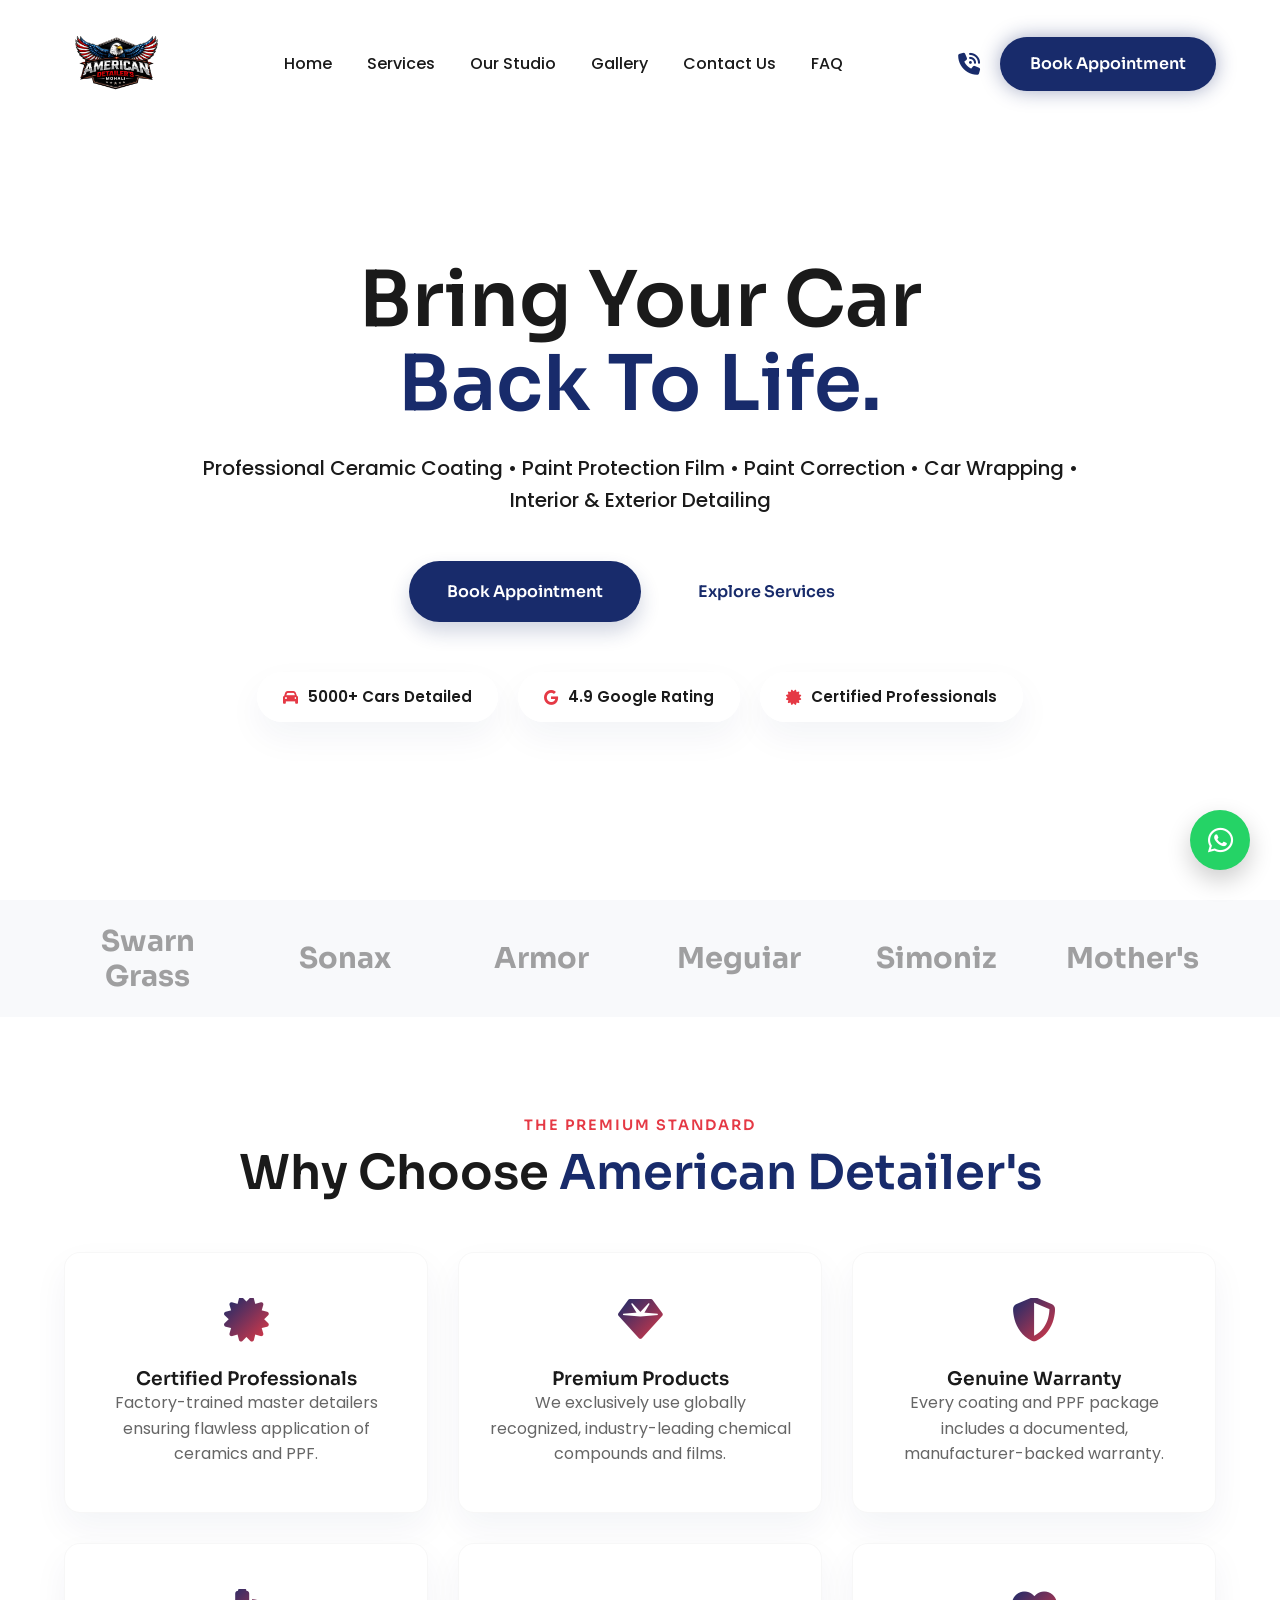
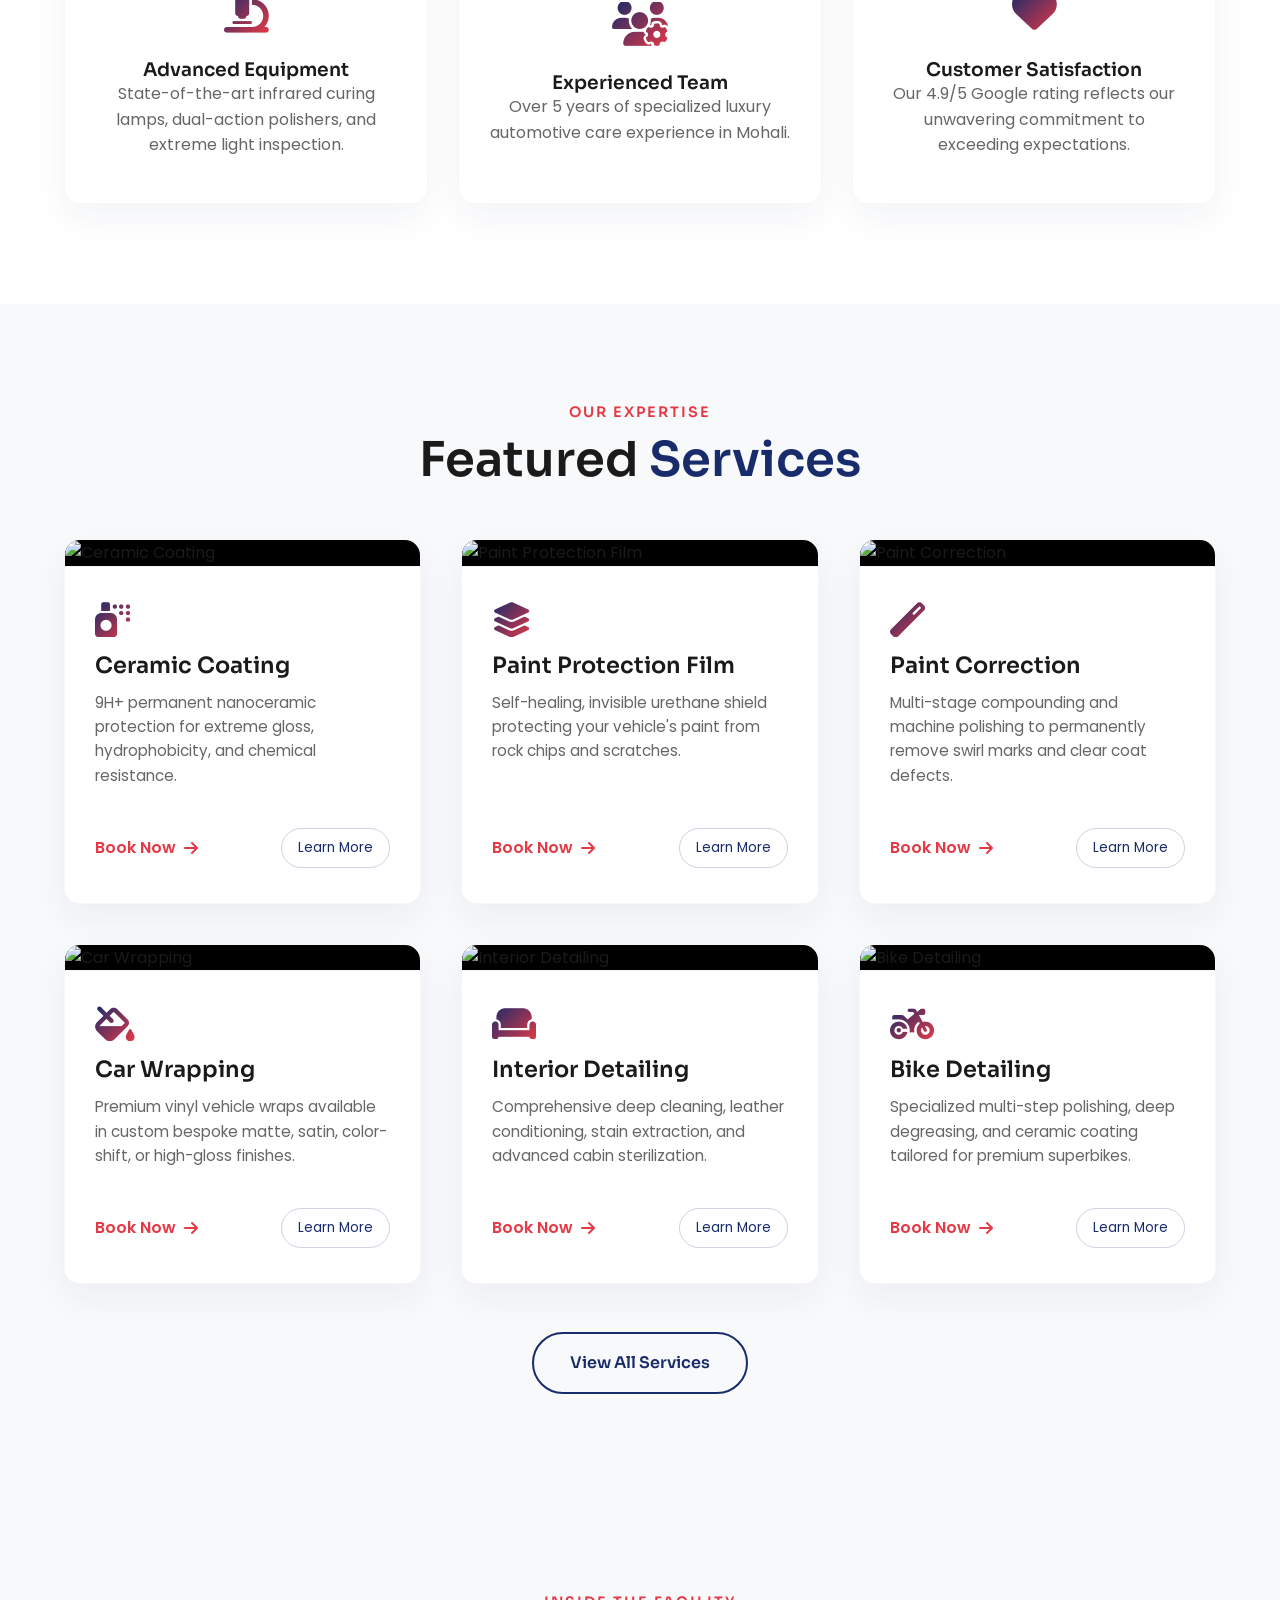
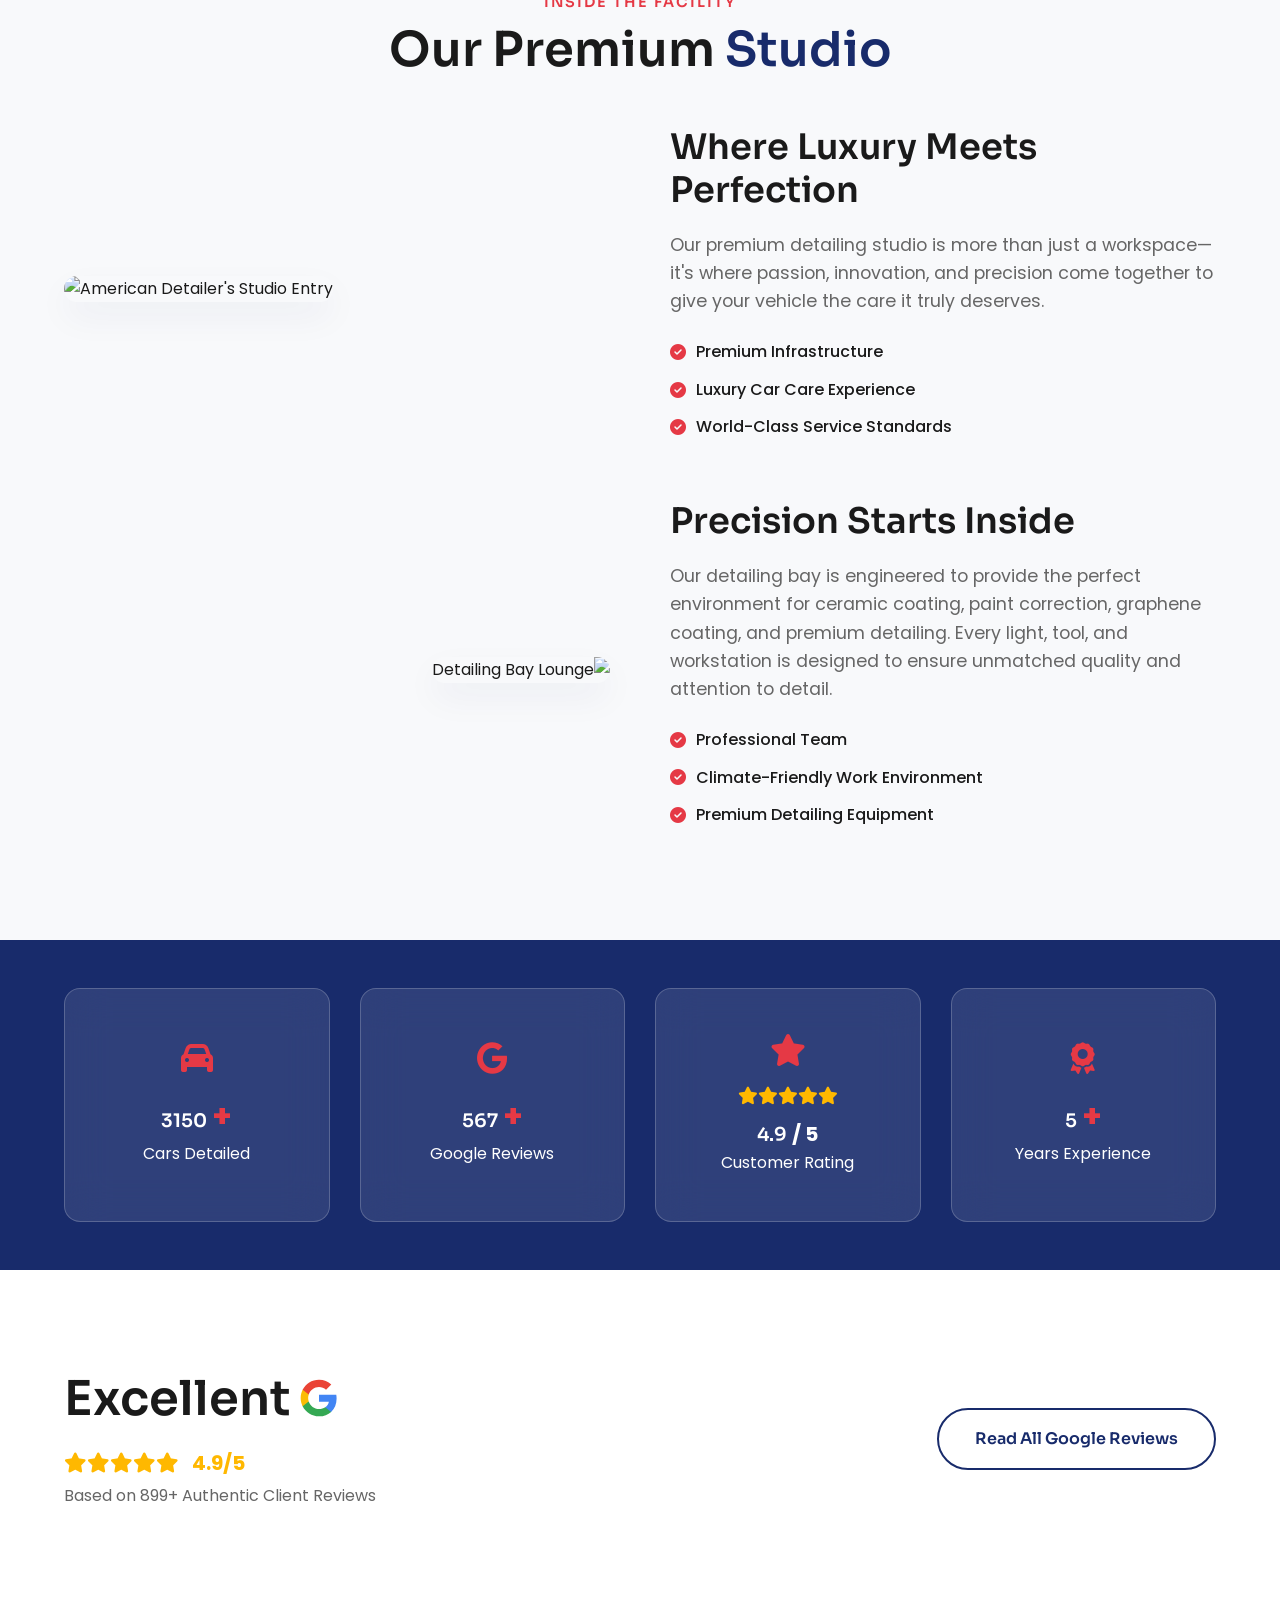
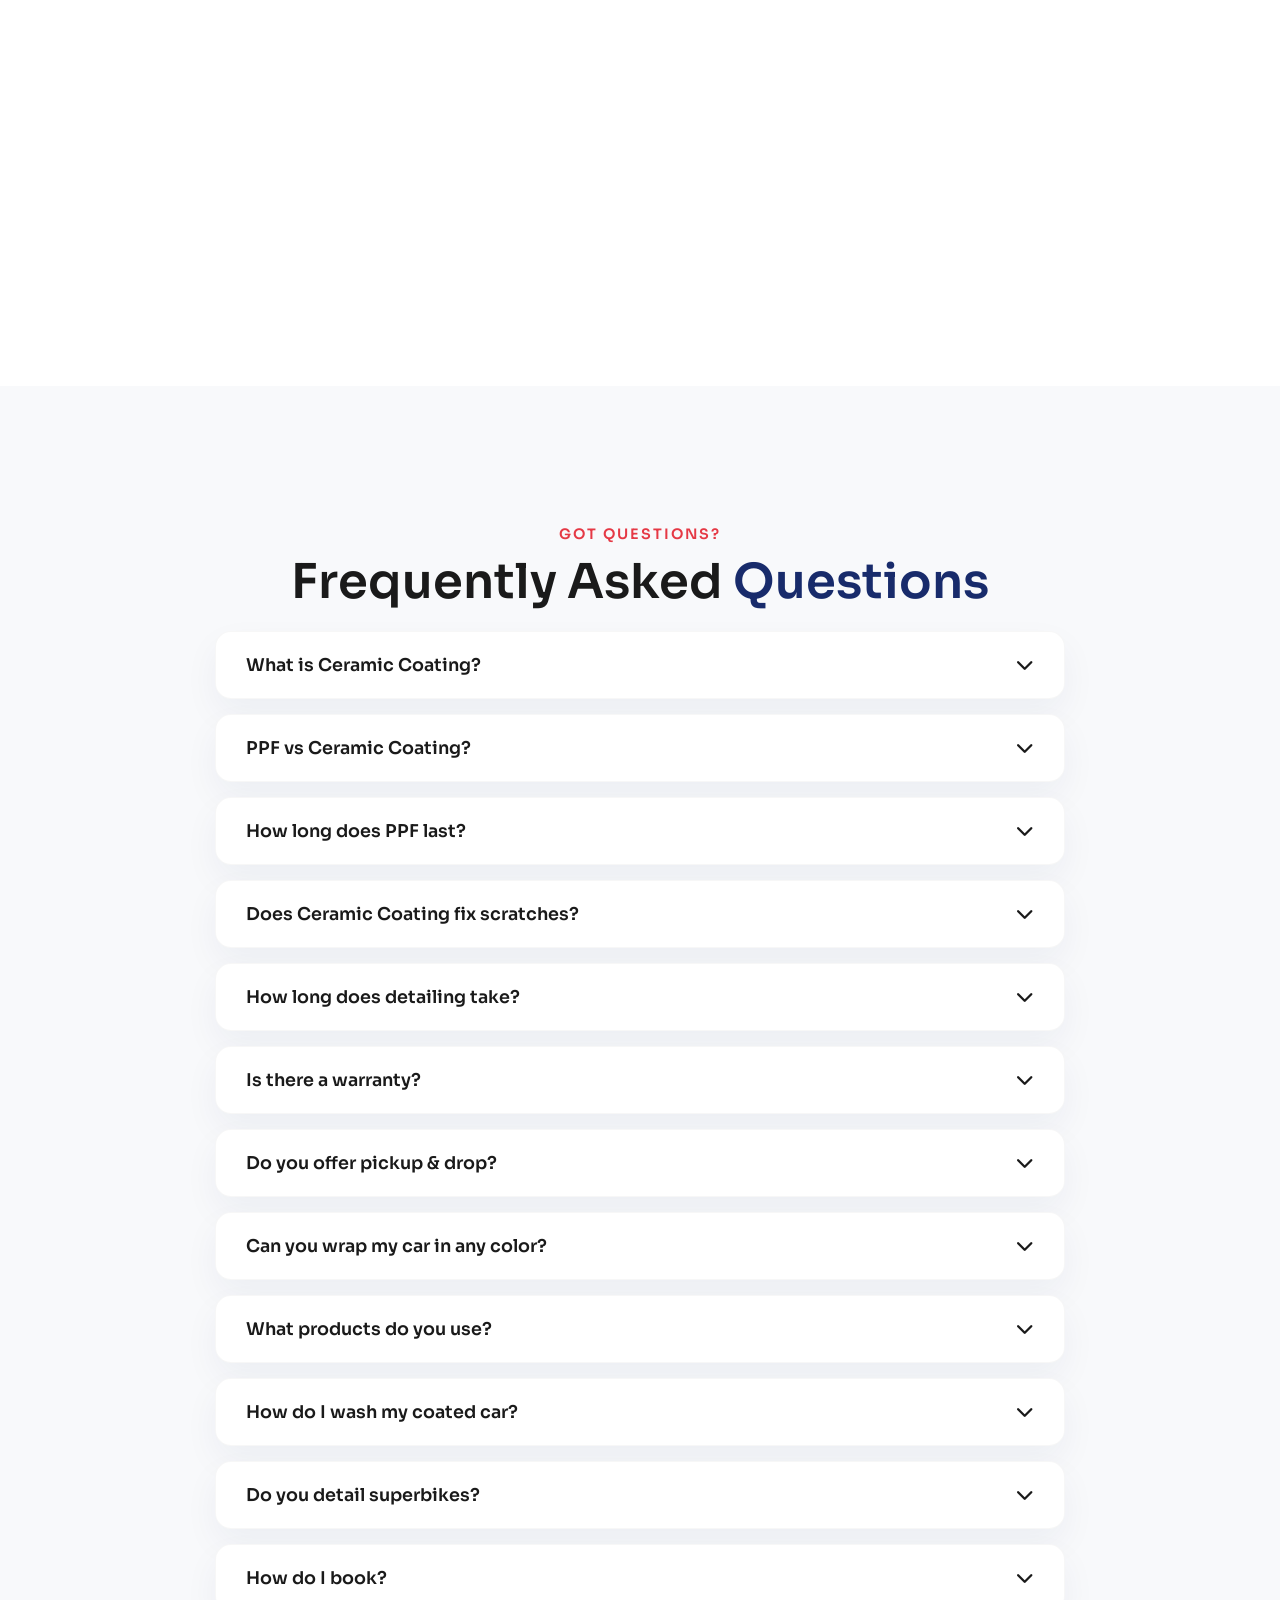
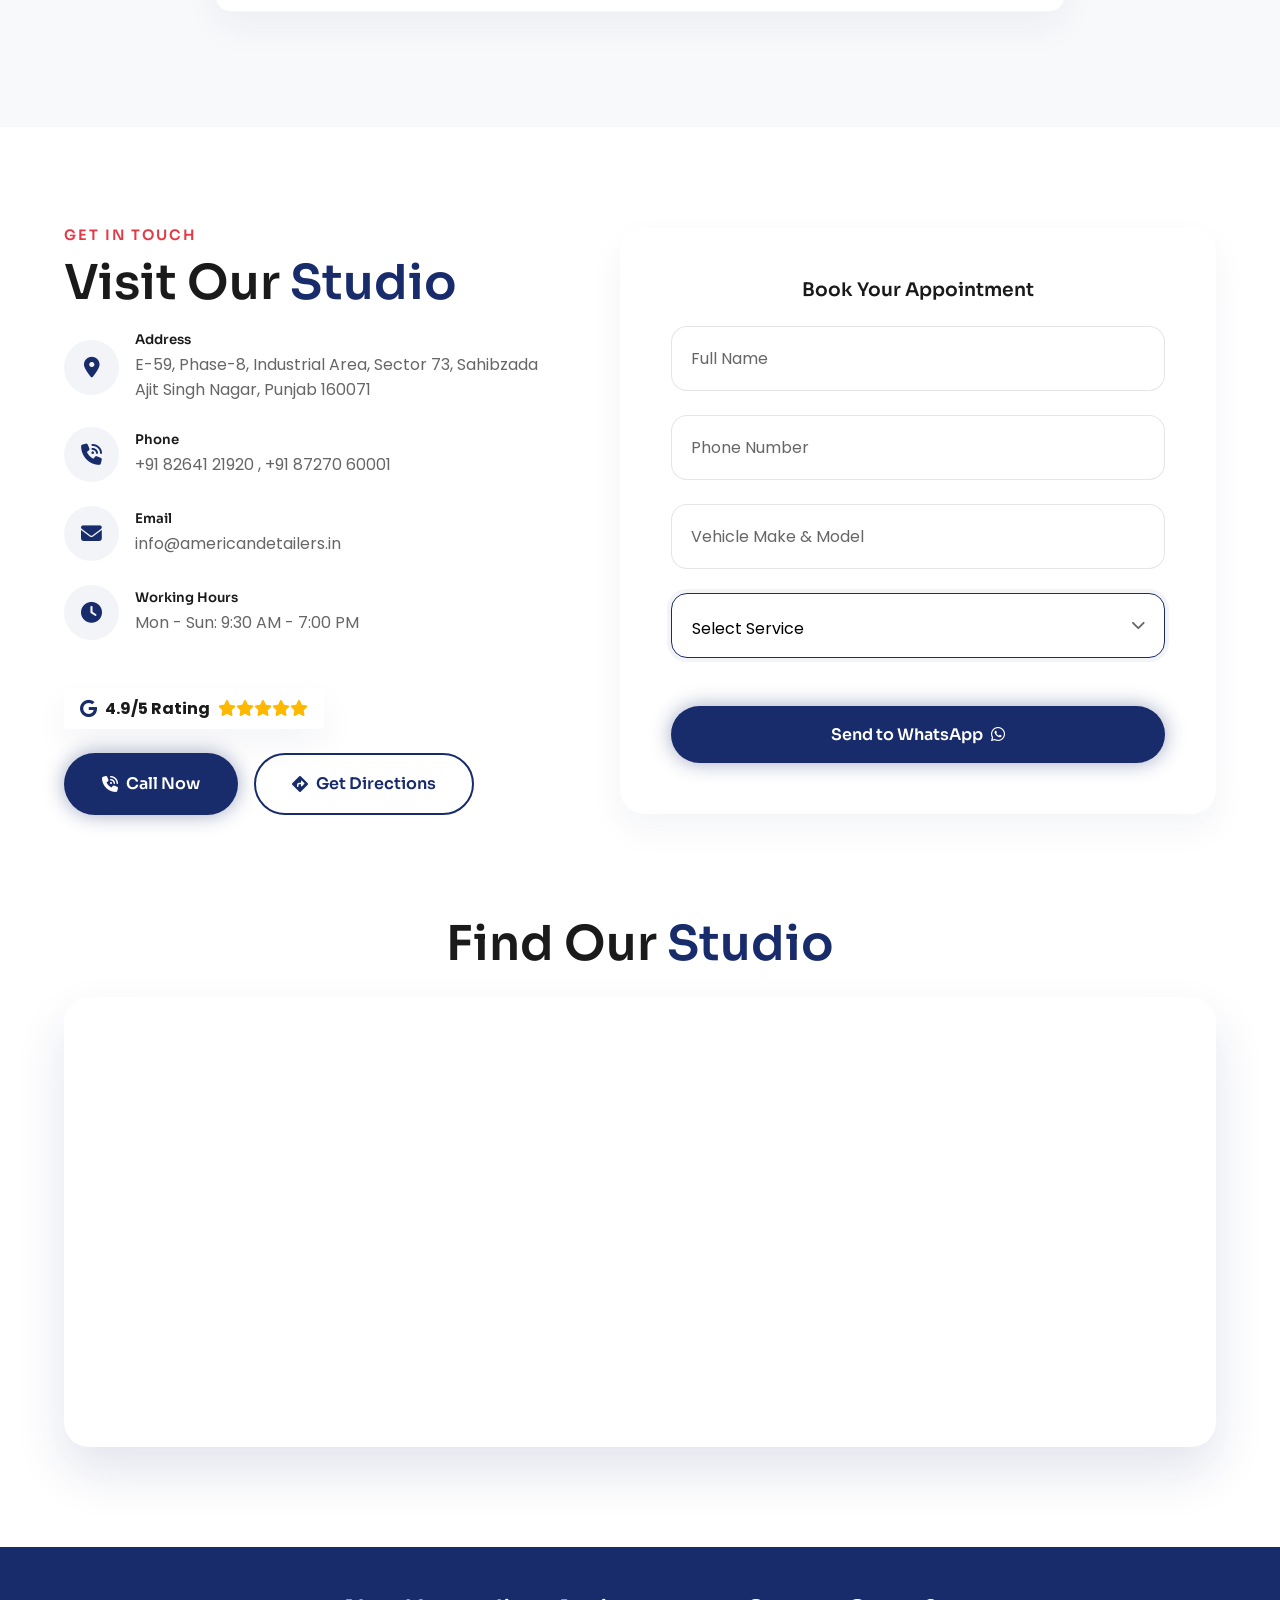
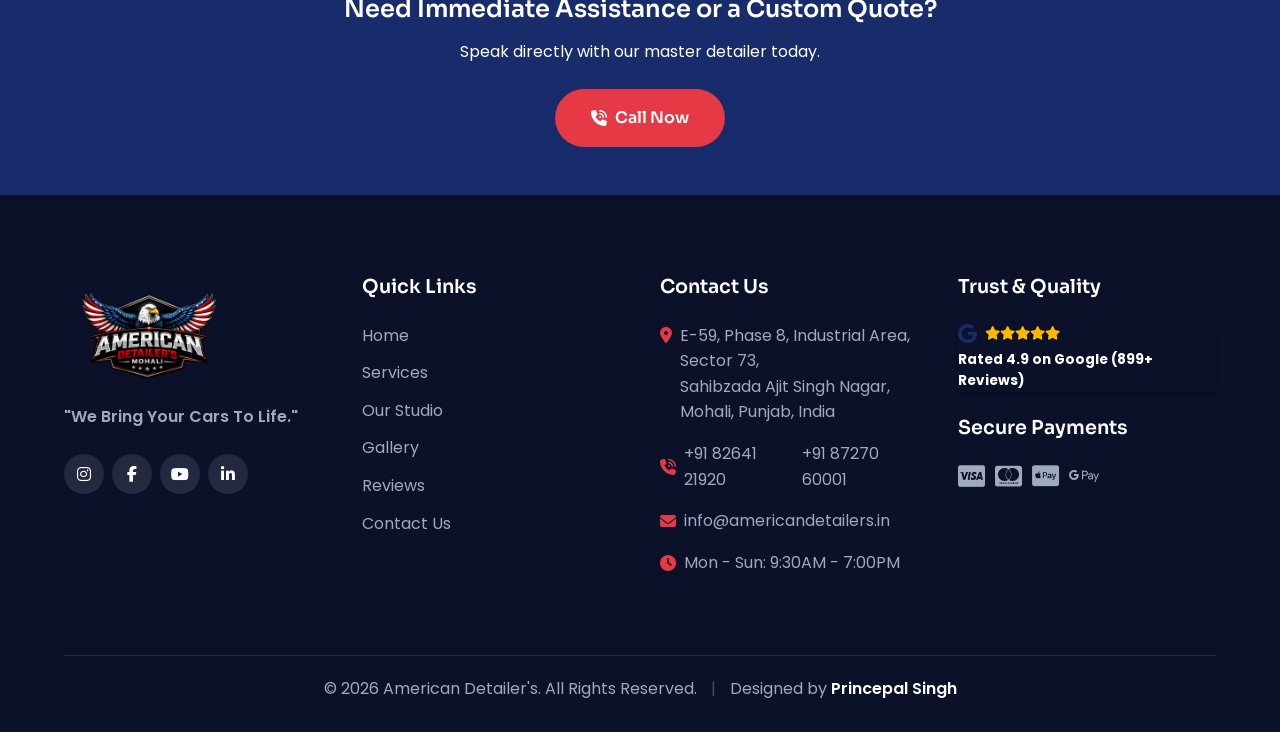
==== commit c2eef688: "Update index.html" ====
--- a/index.html
+++ b/index.html
@@ -463,7 +463,7 @@
                     </div>
                     <div class="ci-item d-flex align-items-center gap-3 mb-4">
                         <div class="icon-circle"><i class="fas fa-envelope"></i></div>
-                        <div><h5 class="mb-1">Email</h5><p class="m-0 text-muted">americandetailers23@gmail.com</p></div>
+                        <div><h5 class="mb-1">Email</h5><p class="m-0 text-muted">info@americandetailers.in</p></div>
                     </div>
                     <div class="ci-item d-flex align-items-center gap-3 mb-4">
                         <div class="icon-circle"><i class="fas fa-clock"></i></div>
@@ -578,7 +578,7 @@
                     </li>
                     <li class="d-flex align-items-center gap-2 mb-3">
                         <i class="fas fa-envelope text-accent"></i>
-                        <span>americandetailers23@gmail.com</span>
+                        <span>info@americandetailers.in</span>
                     </li>
                     <li class="d-flex align-items-center gap-2">
                         <i class="fas fa-clock text-accent"></i>
@@ -625,4 +625,4 @@
     <script src="https://cdn.jsdelivr.net/npm/swiper@10/swiper-bundle.min.js"></script>
     <script src="main.js"></script>
 </body>
-</html>+</html>
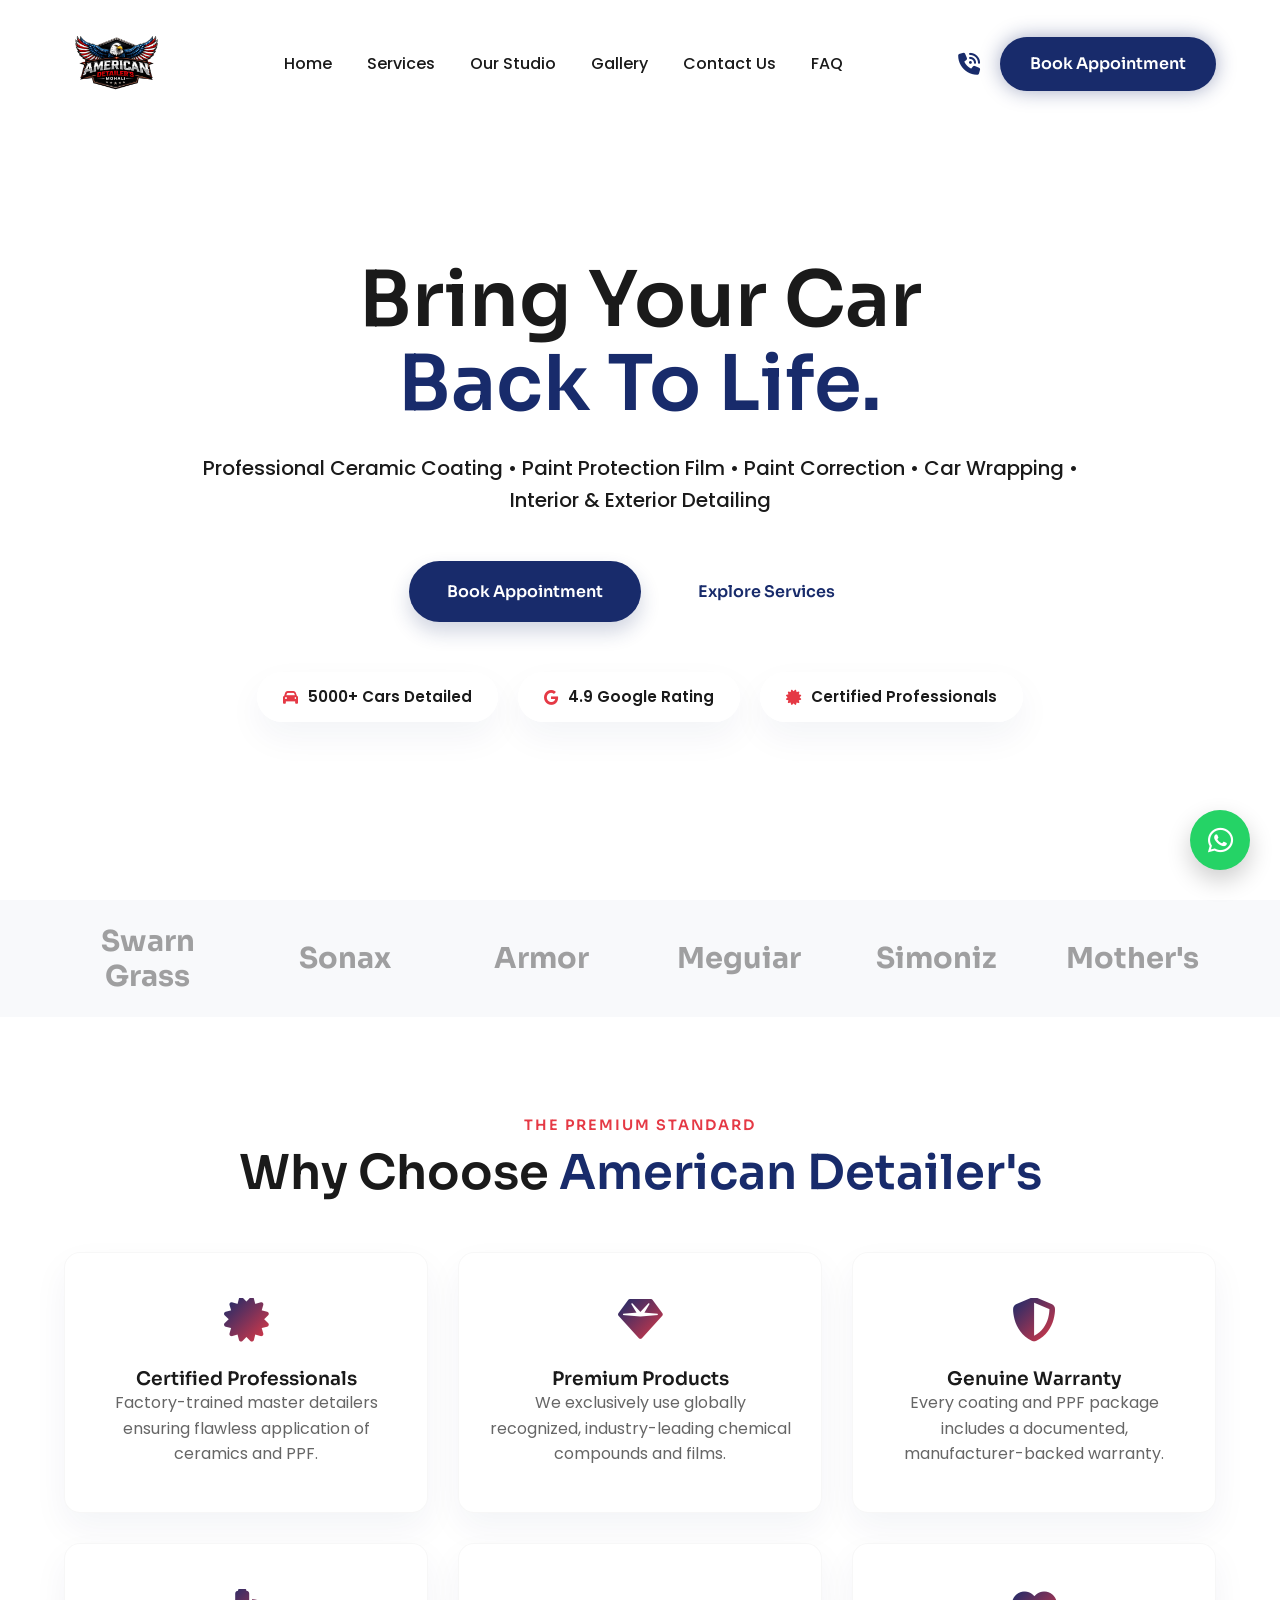
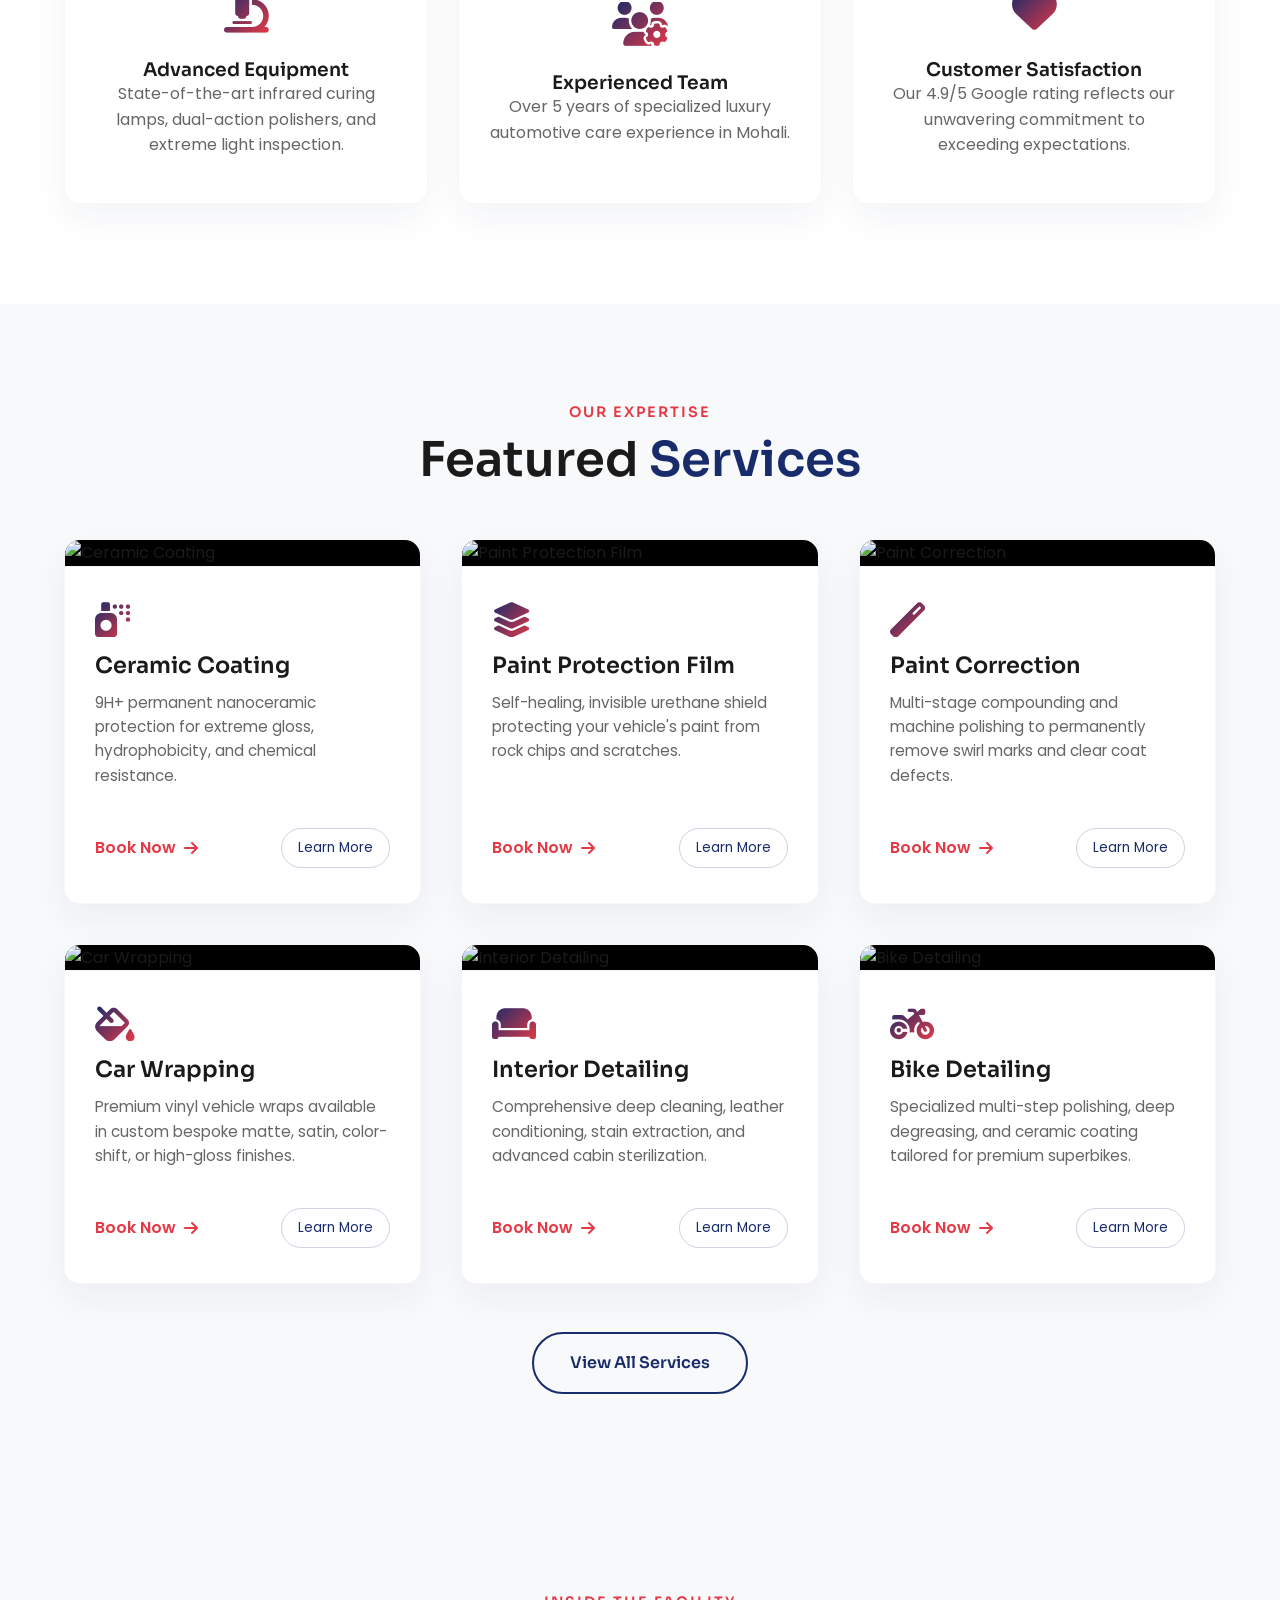
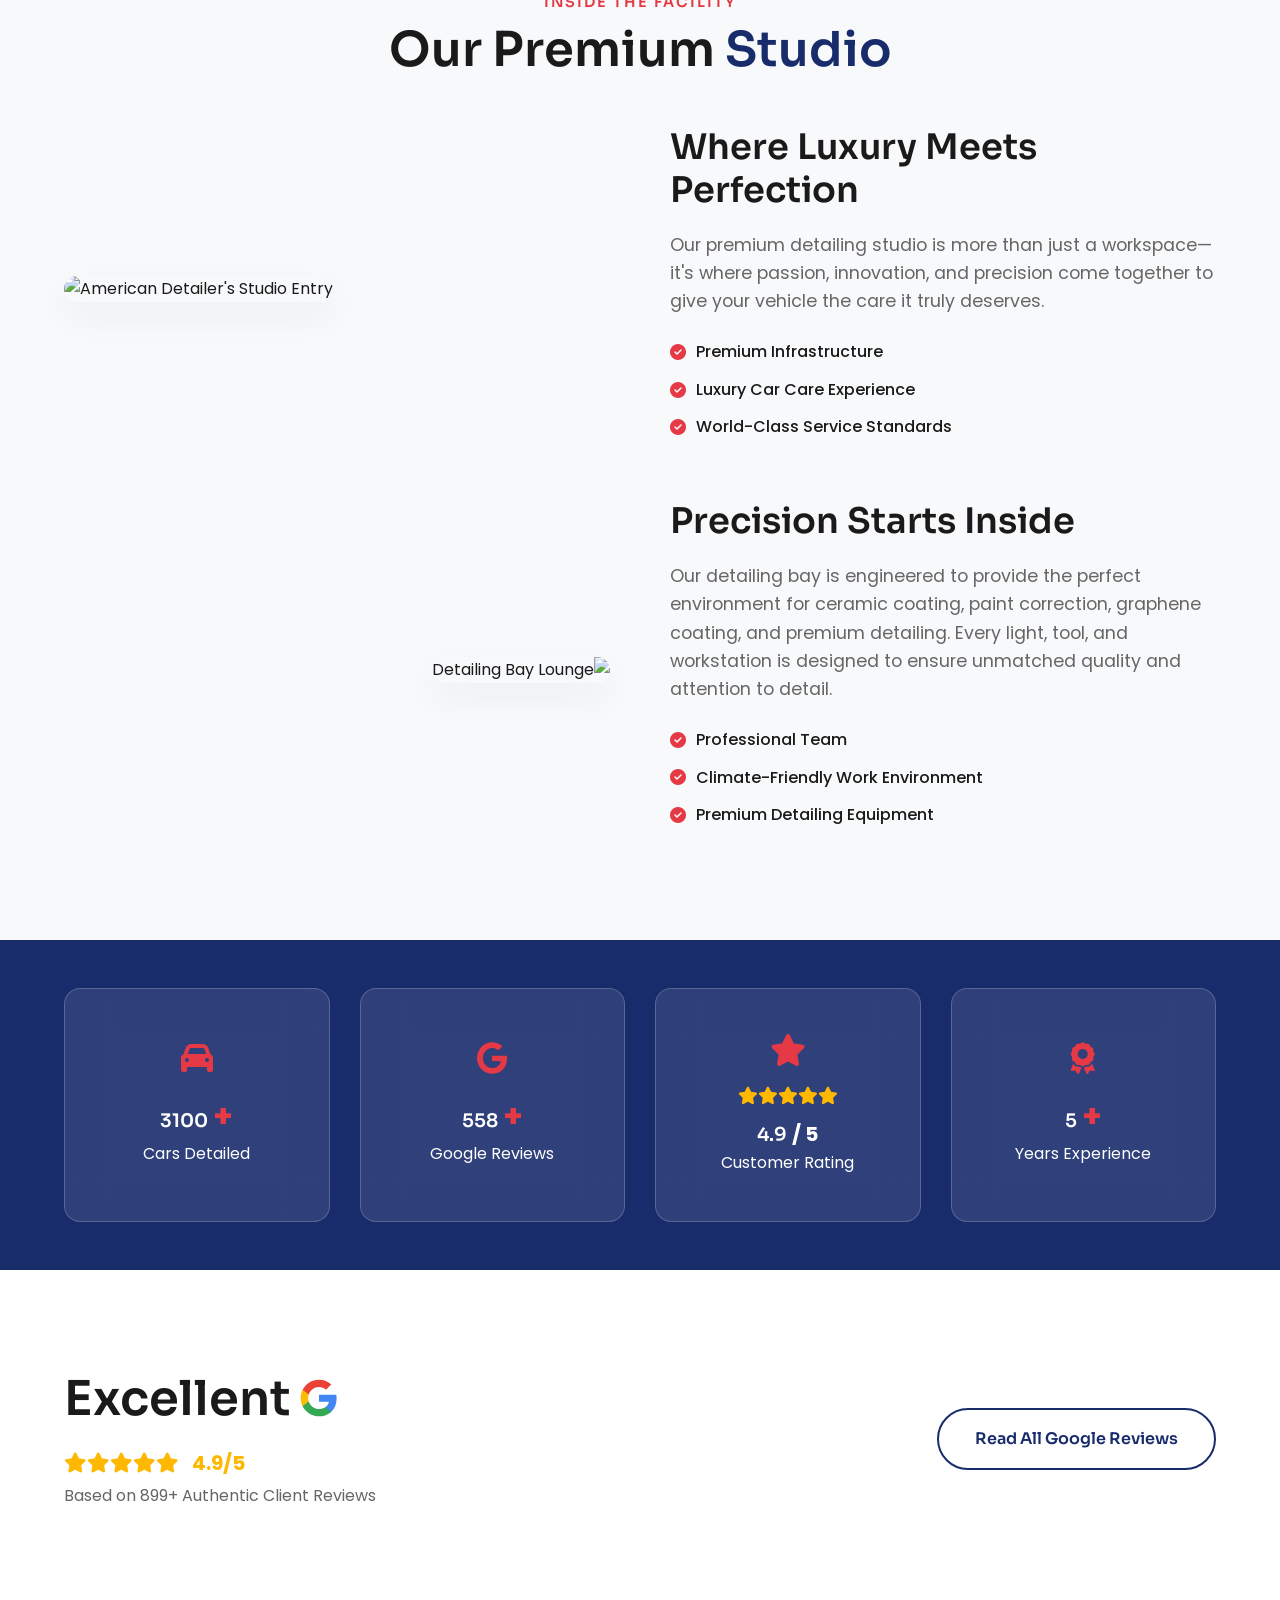
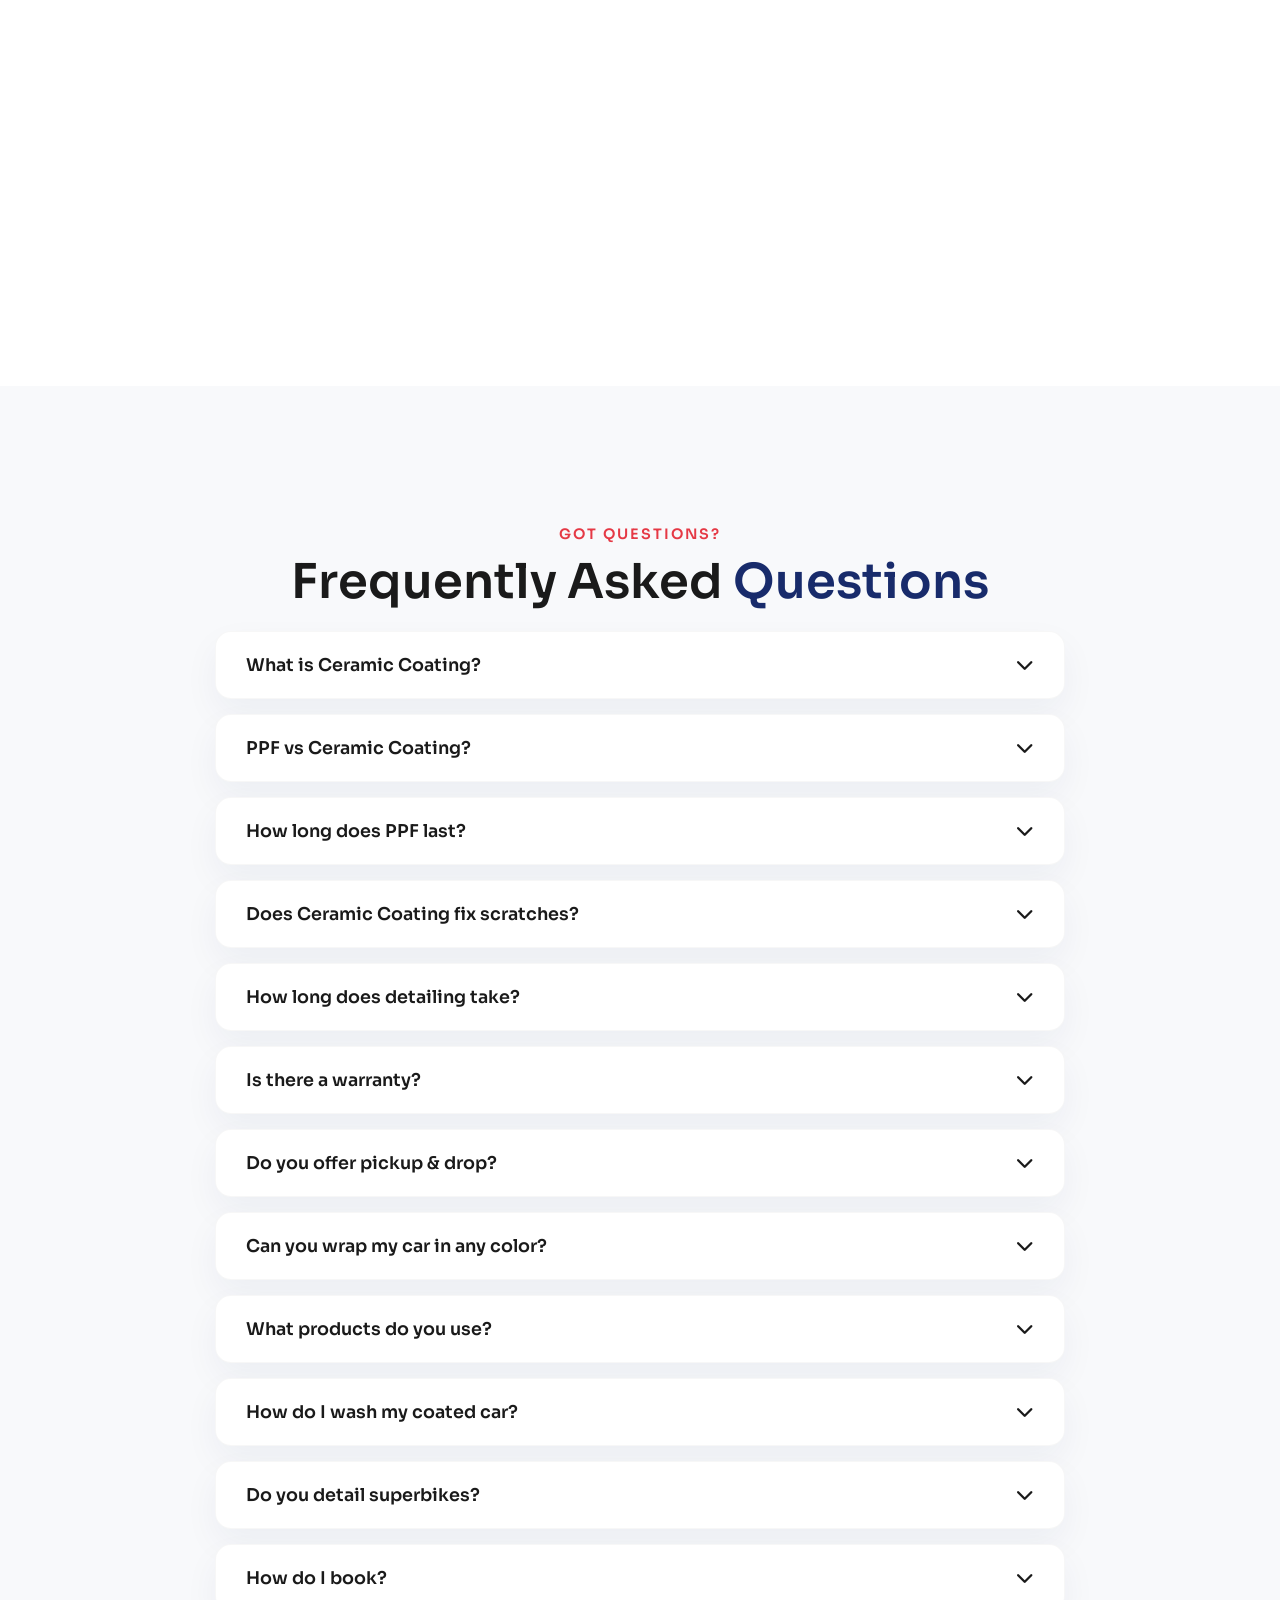
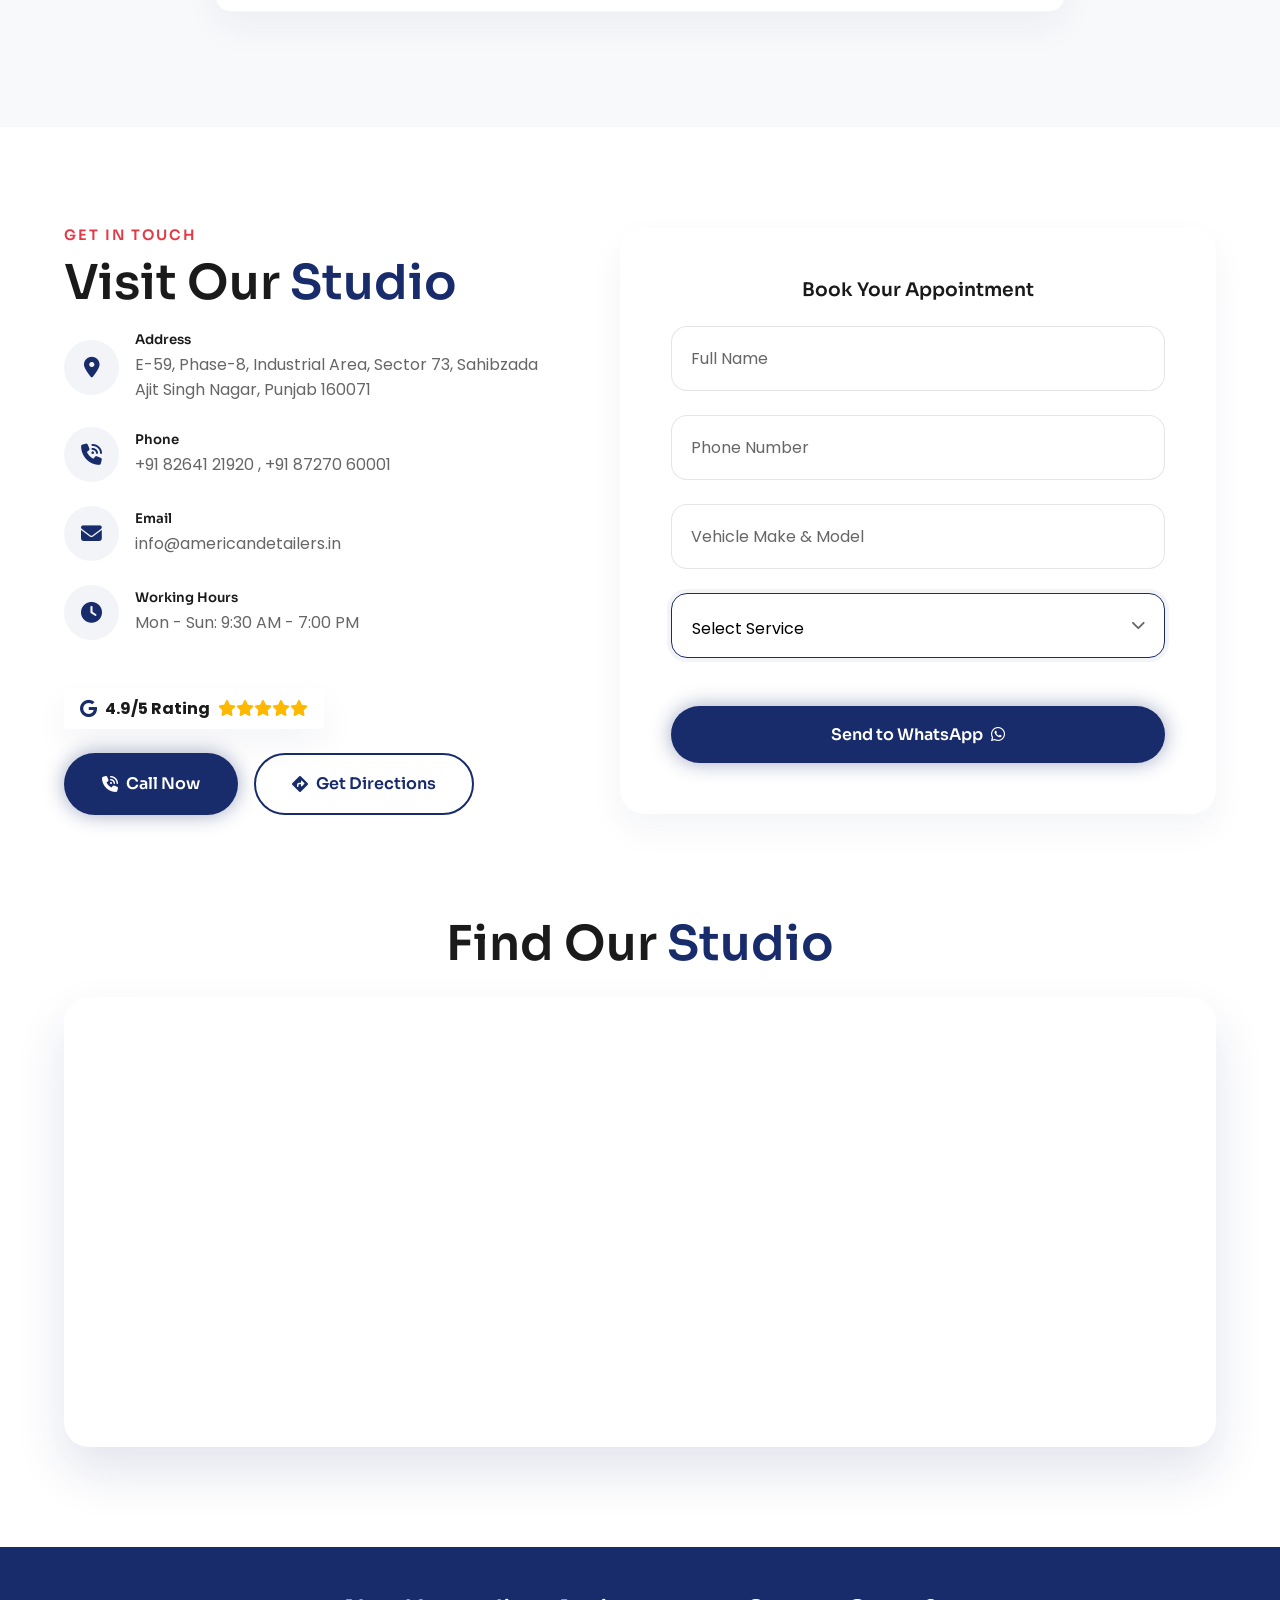
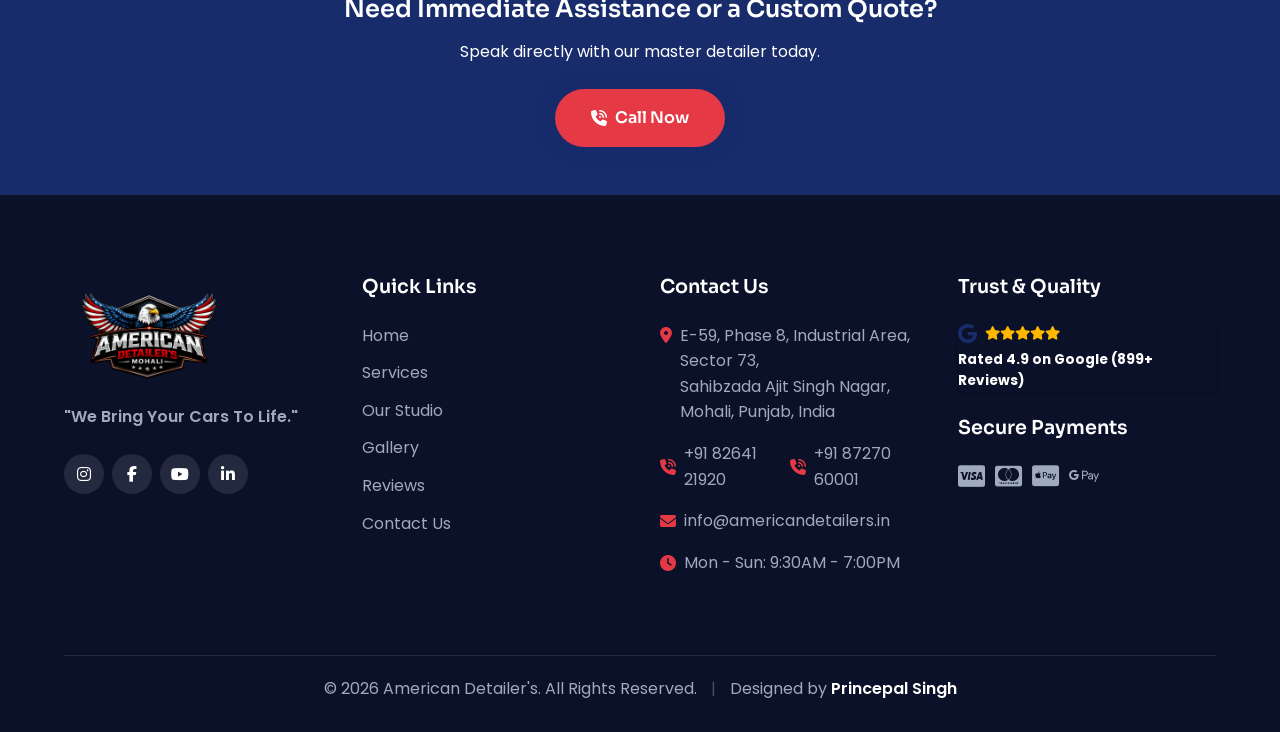
==== commit 859fe510: "Update index.html" ====
--- a/index.html
+++ b/index.html
@@ -574,6 +574,7 @@
                     <li class="d-flex align-items-center gap-2 mb-3">
                         <i class="fas fa-phone-volume text-accent"></i>
                         <span>+91 82641 21920</span>
+                        <i class="fas fa-phone-volume text-accent"></i>
                         <span>+91 87270 60001</span>
                     </li>
                     <li class="d-flex align-items-center gap-2 mb-3">
